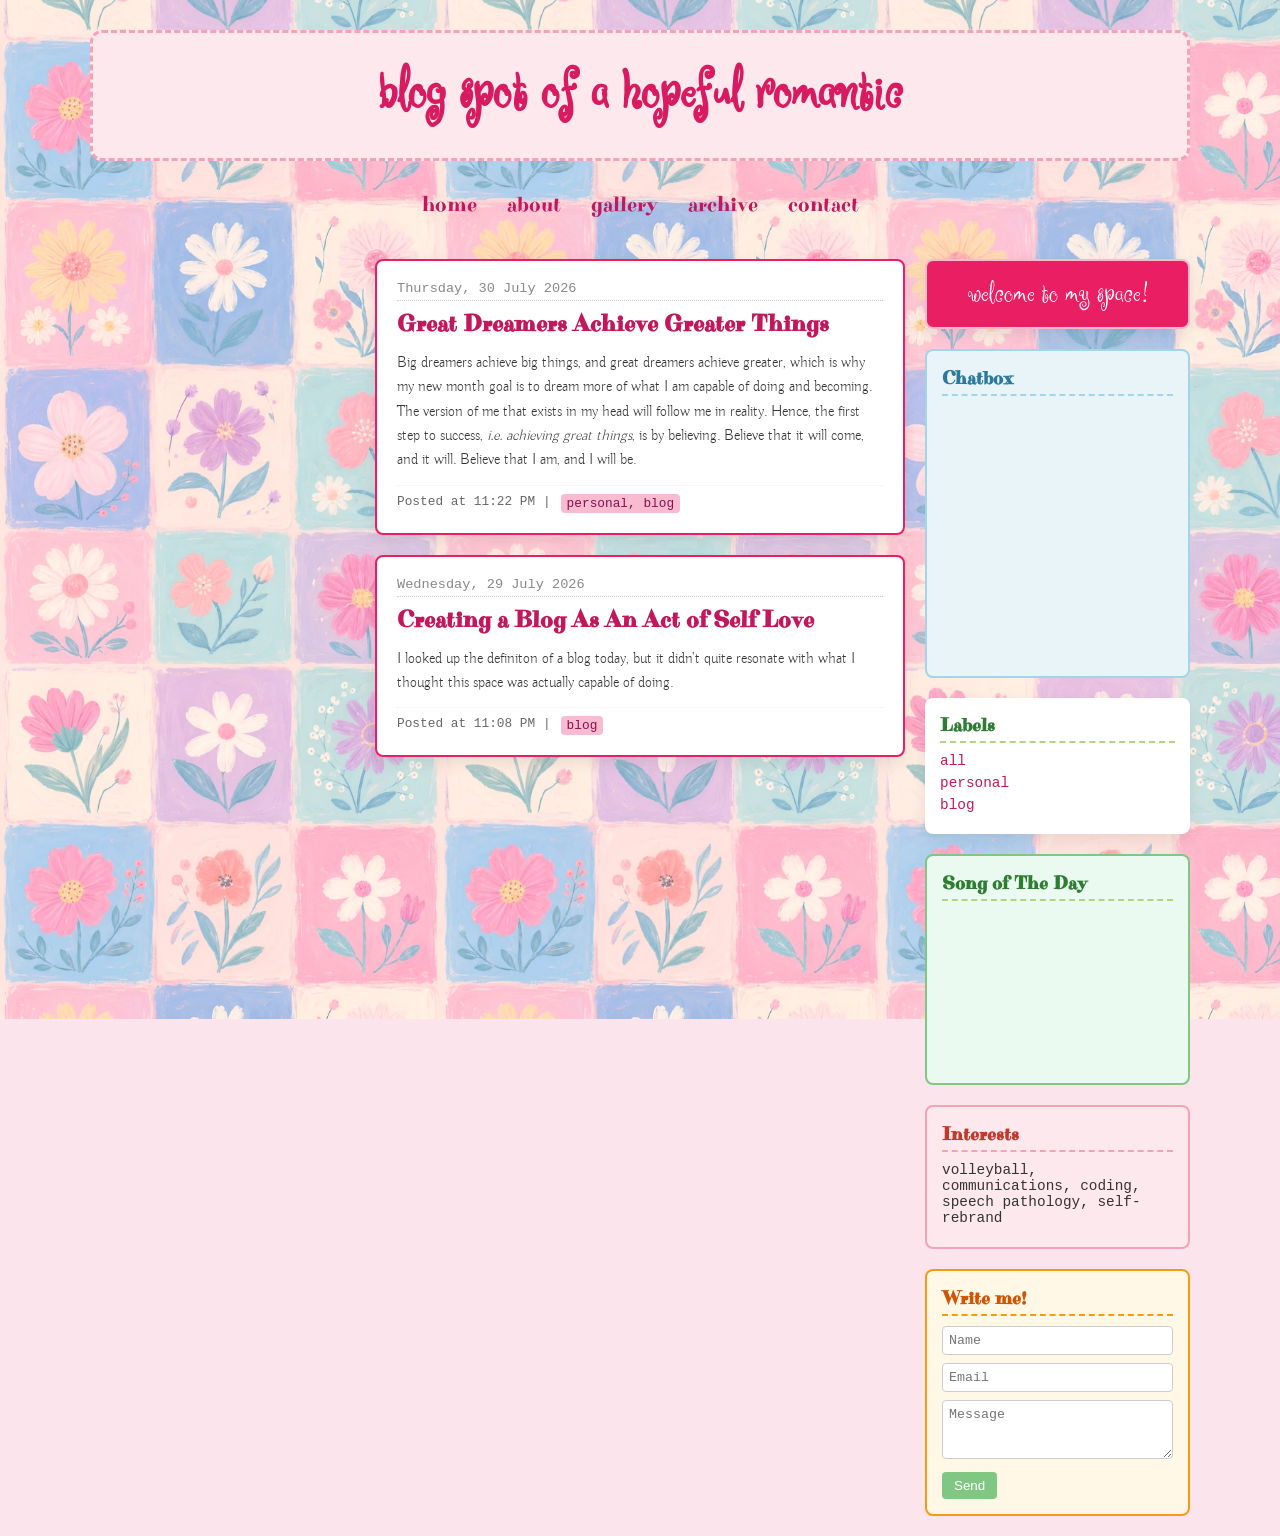
==== index.html @ ac5e7b86 "Update html & css" ====
<!DOCTYPE html>
<html lang="en">
<head>
  <meta charset="UTF-8">
  <meta name="viewport" content="width=device-width, initial-scale=1.0">
  <title>blog spot of a hopeful romantic</title>
  <link rel="preconnect" href="https://fonts.googleapis.com">
  <link rel="preconnect" href="https://fonts.gstatic.com" crossorigin>
  <link href="https://fonts.googleapis.com/css2?family=Buda:wght@300&family=Butterfly+Kids&family=Griffy&family=Purple+Purse&family=Ruge+Boogie&display=swap" rel="stylesheet">
  <link rel="stylesheet" href="style.css">
</head>
<body>

  <div class="container">
    
    <!-- HEADER -->
    <header>
      <h1>blog spot of a hopeful romantic</h1>
      <p><!-- blog description --></p>
    </header>

    <!-- FLOATING NAVIGATION BAR -->
    <nav class="blog-nav">
      <a href="#" class="nav-link">home</a>
      <a href="#" class="nav-link">about</a>
      <a href="#" class="nav-link">gallery</a>
      <a href="#" class="nav-link">archive</a>
      <a href="#" class="nav-link">contact</a>
    </nav>

    <div class="content-wrapper">
      
      <!-- LEFT SIDEBAR (Column 1) -->
      <aside class="sidebar-left">
        <!-- New widgets will be added here later -->
      </aside>

      <!-- MAIN BLOG POSTS + FLOATING NAVIGATION (Column 2 - Center) -->
      <main id="main-content">
        
        

        <!-- Container where posts.json injects articles -->
        <div id="posts-container">
          <!-- Posts from posts.json will appear here automatically -->
        </div>

      </main>

      <!-- RIGHT SIDEBAR WIDGETS (Column 3) -->
      <aside class="sidebar">

        <!-- 1. Banner Button -->
        <a href="#" class="banner-button">welcome to my space!</a>

        <!-- 3. Chatbox Widget -->
        <div class="widget widget-chatbox">
          <h3>Chatbox</h3>
          <iframe src="https://my.cbox.ws/hopefulromantic" width="100%" height="250" frameborder="0" scrolling="auto"></iframe>
        </div>
        
        <!-- 2. Labels Widget (Placed directly below Banner) -->
        <div class="widget widget-labels">
          <h3>Labels</h3>
          <ul id="labels-list">
            <!-- JavaScript inserts tags here -->
          </ul>
        </div>

        <!-- 4. Song of The Day Widget -->
        <div class="widget widget-spotify">
          <h3>Song of The Day</h3>
          <iframe 
            id="spotify-player"
            style="border-radius:12px" 
            src="https://open.spotify.com/embed/track/6w2rrJsn8Qpa7veSaVAyKh?utm_source=generator" 
            width="100%" 
            height="152" 
            frameborder="0" 
            allowfullscreen="" 
            allow="autoplay; clipboard-write; encrypted-media; fullscreen; picture-in-picture" 
            loading="lazy">
          </iframe>
        </div>

        <!-- 5. Interests Widget -->
        <div class="widget widget-interests">
          <h3>Interests</h3>
          <ul>
            <li>volleyball, communications, coding, speech pathology, self-rebrand</li>
          </ul>
        </div>

        <!-- 6. Contact Form Widget -->
        <div class="widget widget-contact">
          <h3>Write me!</h3>
          <form class="contact-form" action="https://formspree.io/f/mvzepvbo" method="POST">
            <input type="text" name="name" placeholder="Name" required>
            <input type="email" name="email" placeholder="Email" required>
            <textarea name="message" rows="3" placeholder="Message" required></textarea>
            <button type="submit">Send</button>
          </form>
        </div>

      </aside>

    </div>
  </div>

  <script>
  document.addEventListener("DOMContentLoaded", function () {
    const postsContainer = document.getElementById("posts-container");
    const labelsList = document.getElementById("labels-list");
    const spotifyPlayer = document.getElementById("spotify-player");

    fetch("posts.json")
      .then(response => response.json())
      .then(data => {
        // 1. Update Spotify Player track automatically if present in JSON
        if (data.spotifyTrackId && spotifyPlayer) {
          spotifyPlayer.src = `https://open.spotify.com/embed/track/${data.spotifyTrackId}?utm_source=generator`;
        }

        // 2. Render Blog Posts
        const posts = data.posts || [];
        postsContainer.innerHTML = "";
        const allTags = new Set();

        posts.forEach(post => {
          if (post.tags) {
            post.tags.split(",").forEach(tag => allTags.add(tag.trim()));
          }

          const postElement = document.createElement("article");
          postElement.className = "post";
          postElement.setAttribute("data-tags", post.tags || "");

          postElement.innerHTML = `
            <div class="post-date">${post.date}</div>
            <h2>${post.title}</h2>
            <p>${post.content}</p>
            <div class="post-footer">
              Posted at ${post.time} | <a href="#" class="tag">${post.tags}</a>
            </div>
          `;

          postsContainer.appendChild(postElement);
        });

        // 3. Build Labels widget automatically
        if (labelsList) {
          labelsList.innerHTML = '<li><a href="#" data-filter="all">all</a></li>';
          allTags.forEach(tag => {
            labelsList.innerHTML += `<li><a href="#" data-filter="${tag}">${tag}</a></li>`;
          });

          labelsList.addEventListener("click", function (e) {
            if (e.target.tagName === "A") {
              e.preventDefault();
              const selectedTag = e.target.getAttribute("data-filter");
              const renderedPosts = document.querySelectorAll("article.post");

              renderedPosts.forEach(post => {
                const postTags = post.getAttribute("data-tags") 
                  ? post.getAttribute("data-tags").split(",").map(t => t.trim()) 
                  : [];

                if (selectedTag === "all" || postTags.includes(selectedTag)) {
                  post.style.display = "block";
                } else {
                  post.style.display = "none";
                }
              });
            }
          });
        }
      })
      .catch(error => console.error("Error loading JSON data:", error));
  });
  </script>

</body>
</html>
---- style.css ----
/* Import Ruge Boogie from Google Fonts */
@import url('https://fonts.googleapis.com/css2?family=Buda:wght@300&family=Butterfly+Kids&family=Griffy&family=Purple+Purse&family=Ruge+Boogie&display=swap');

/* General Page Reset & Base Styles */
* {
  box-sizing: border-box;
  margin: 0;
  padding: 0;
}

/* Base Page & Background Styles */
body {
  font-family: 'Courier New', Courier, monospace;
  background-image: url('background.jpg');
  background-size: cover;
  background-position: center center;
  background-repeat: no-repeat;
  background-attachment: fixed; /* Keeps image sized to the screen viewport only */
  background-color: #fce4ec;
  padding: 30px 20px 20px 20px;
  color: #333;
  image-rendering: -webkit-optimize-contrast; /* Crisp image scaling in WebKit browsers */
  image-rendering: crisp-edges;
}

/* Main Container */
.container {
  max-width: 1100px; /* Slightly expanded to comfortably fit 3 columns */
  margin: 0 auto;
  display: flex;
  flex-direction: column;
  gap: 20px;
}

/* Header Banner */
header {
  background: #fde8ed;
  border: 3px dashed #f4a2b8;
  border-radius: 12px;
  padding: 25px;
  text-align: center;
}

header h1 {
  font-family: 'Ruge Boogie', cursive;
  color: #d81b60;
  font-size: 3.5rem; /* Increased slightly since script fonts often render smaller */
  margin-bottom: 5px;
}

header p {
  font-family: "Griffy", system-ui;
  color: #7b1fa2;
  font-size: 1.3rem;
}

/* Floating Navigation Bar Above Content */
.blog-nav {
  display: flex;
  justify-content: center;
  align-items: center;
  gap: 30px;
  margin: 10px 0 20px 0;
  flex-wrap: wrap;
  width: 100%;
}

.nav-link,
.nav-link:visited,
.nav-link:active {
  font-family: 'Purple Purse', serif !important;
  font-size: 1.4rem !important;
  color: #c2185b !important;
  text-decoration: none !important;
  background: transparent !important;
  border: none !important;
  outline: none !important;
  transition: transform 0.2s ease, color 0.2s ease, opacity 0.2s ease;
  cursor: pointer;
  display: inline-block;
}

.nav-link:hover {
  color: #d81b60 !important;
  opacity: 0.8;
  transform: translateY(-2px);
  text-decoration: none !important;
}

/* Layout Split (3-Column Layout) */
.content-wrapper {
  display: flex;
  gap: 20px;
}

@media (max-width: 900px) {
  .content-wrapper {
    flex-direction: column;
  }
}

/* Left Sidebar Column */
.sidebar-left {
  flex: 1;
  display: flex;
  flex-direction: column;
  gap: 20px;
}

/* Main Posts Column (Center) */
main {
  flex: 2;
  display: flex;
  flex-direction: column;
  gap: 20px;
}

#posts-container {
  display: flex;
  flex-direction: column;
  gap: 20px;
}

.post {
  background: #ffffff;
  border: 2px solid #e91e63;
  border-radius: 8px;
  padding: 20px;
  box-shadow: 0 6px 16px rgba(0, 0, 0, 0.08);
}

.post-date {
  font-size: 0.85rem;
  color: #888;
  margin-bottom: 8px;
  border-bottom: 1px dotted #ccc;
  padding-bottom: 4px;
}

.post h2 {
  font-family: 'Purple Purse', serif;
  color: #c2185b;
  margin-bottom: 12px;
  font-size: 1.5rem; /* Adjusted for better visibility */
}

.post p {
  font-family: 'Buda', cursive, sans-serif;
  line-height: 1.6;
  margin-bottom: 12px;
  font-size: 0.95rem;
}

.post-footer {
  font-size: 0.8rem;
  color: #666;
  border-top: 1px dotted #eee;
  padding-top: 8px;
  display: flex;
  gap: 10px;
  flex-wrap: wrap;
}

.tag {
  background: #f8bbd0;
  color: #880e4f;
  padding: 2px 6px;
  border-radius: 4px;
  text-decoration: none;
}

/* Right Sidebar Column */
aside, .sidebar {
  flex: 1;
  display: flex;
  flex-direction: column;
  gap: 20px;
}

.widget {
  background: #ffffff;
  border: 2px solid #81c784;
  border-radius: 8px;
  padding: 15px;
}

.widget h3 {
  font-family: 'Purple Purse', serif;
  color: #2e7d32;
  font-size: 1.2rem; /* Adjusted for better visibility */
  margin-bottom: 10px;
  border-bottom: 2px dashed #aed581;
  padding-bottom: 4px;
}

.widget ul {
  list-style: none;
}

.widget li {
  margin-bottom: 6px;
  font-size: 0.9rem;
}

.widget a {
  color: #c2185b;
  text-decoration: none;
}

.widget a:hover {
  text-decoration: underline;
}

/* Banner Button Widget */
.banner-button {
  display: block;
  background: #e91e63;
  color: white;
  text-align: center;
  padding: 15px;
  font-family: 'Ruge Boogie', cursive;
  font-size: 1.8rem;
  text-decoration: none;
  border-radius: 8px;
  border: 2px solid #fabacb;
  box-shadow: 0 6px 16px rgba(0, 0, 0, 0.08);
}

.banner-button:hover {
  background: #d81b60;
}

/* ==========================================
   INDIVIDUAL WIDGET CUSTOMIZATION
   ========================================== */

.widget-labels {
  background-color: #ffffff;
  border: none;
  box-shadow: 0 6px 16px rgba(0, 0, 0, 0.08);
}
.widget-labels h3 {
  color: #2e7d32;
  border-bottom-color: #aed581;
}

/* 2. Chatbox Widget */
.widget-chatbox {
  background-color: #e8f4f8;
  border-color: #a3d5e8;
}
.widget-chatbox h3 {
  color: #2b7a9e;
  border-bottom-color: #a3d5e8;
}

/* 3. Song of The Day (Spotify) Widget */
.widget-spotify {
  background-color: #eafaf1;
  border-color: #81c784;
}
.widget-spotify h3 {
  color: #2e7d32;
  border-bottom-color: #aed581;
}

/* 4. Interests Widget */
.widget-interests {
  background-color: #fde8ed;
  border-color: #f4a2b8;
}
.widget-interests h3 {
  color: #c0392b;
  border-bottom-color: #f4a2b8;
}

/* 5. Contact Form Widget */
.widget-contact {
  background-color: #fff8e7;
  border-color: #f39c12;
}
.widget-contact h3 {
  color: #d35400;
  border-bottom-color: #f39c12;
}

/* Contact Form Input Styles */
.contact-form input, 
.contact-form textarea {
  width: 100%;
  margin-bottom: 8px;
  padding: 6px;
  border: 1px solid #ccc;
  border-radius: 4px;
  font-family: inherit;
}

.contact-form button {
  background: #81c784;
  color: white;
  border: none;
  padding: 6px 12px;
  border-radius: 4px;
  cursor: pointer;
}

.contact-form button:hover {
  background: #66bb6a;
}

/* ==========================================
   PORTRAIT MOBILE ONLY (Screens under 600px)
   ========================================== */
@media (max-width: 599px) {
  /* 1. Header: Compact box and much smaller font sizes */
  header {
    padding: 8px 12px !important; /* Minimal header padding */
    margin-bottom: 10px !important;
  }

  header h1 {
    font-size: 1.2rem !important; /* Significantly smaller blog title */
    margin-bottom: 1px !important;
  }

  header p {
    font-size: 0.65rem !important; /* Minimal subtitle */
    opacity: 0.8;
  }

  .blog-nav {
    gap: 10px !important;
    margin-bottom: 10px !important;
  }

  .nav-link {
    font-size: 0.85rem !important;
  }

  /* 2. Layout: Forced side-by-side positioning */
  .content-wrapper {
    display: flex !important;
    flex-direction: row !important;
    gap: 8px !important; /* Small gap to maximize space */
  }

  /* Main Post Column (Center) */
  #main-content, main {
    flex: 6 !important;
    min-width: 0 !important;
  }

  /* Sidebars */
  aside, .sidebar, .sidebar-left {
    flex: 4 !important;
    min-width: 130px !important; /* Slightly wider minimum to prevent blowout */
  }

  /* 3. Text & Box control inside columns */
  .sidebar .widget, .sidebar-left .widget {
    padding: 8px !important;
    margin-bottom: 10px !important;
    
    /* Strong word breaking for long text/links */
    word-break: break-all !important; 
    overflow-wrap: break-word !important; 
    overflow: hidden !important; 
  }

  /* 4. Global Font Size reduction */
  .sidebar *, .sidebar-left * {
    font-size: 0.65rem !important; /* Sets everything in the sidebar small */
  }

  /* Slightly differentiate widget titles */
  .sidebar .widget h3, .sidebar-left .widget h3 {
    font-size: 0.75rem !important;
    font-weight: bold;
    margin-bottom: 5px !important;
  }

  /* 5. Spotify & Button Finetuning */
  .banner-button {
    font-size: 0.65rem !important;
    padding: 5px 3px !important;
    text-align: center;
    border-radius: 4px;
  }

  #spotify-player {
    height: 80px !important;
  }
}
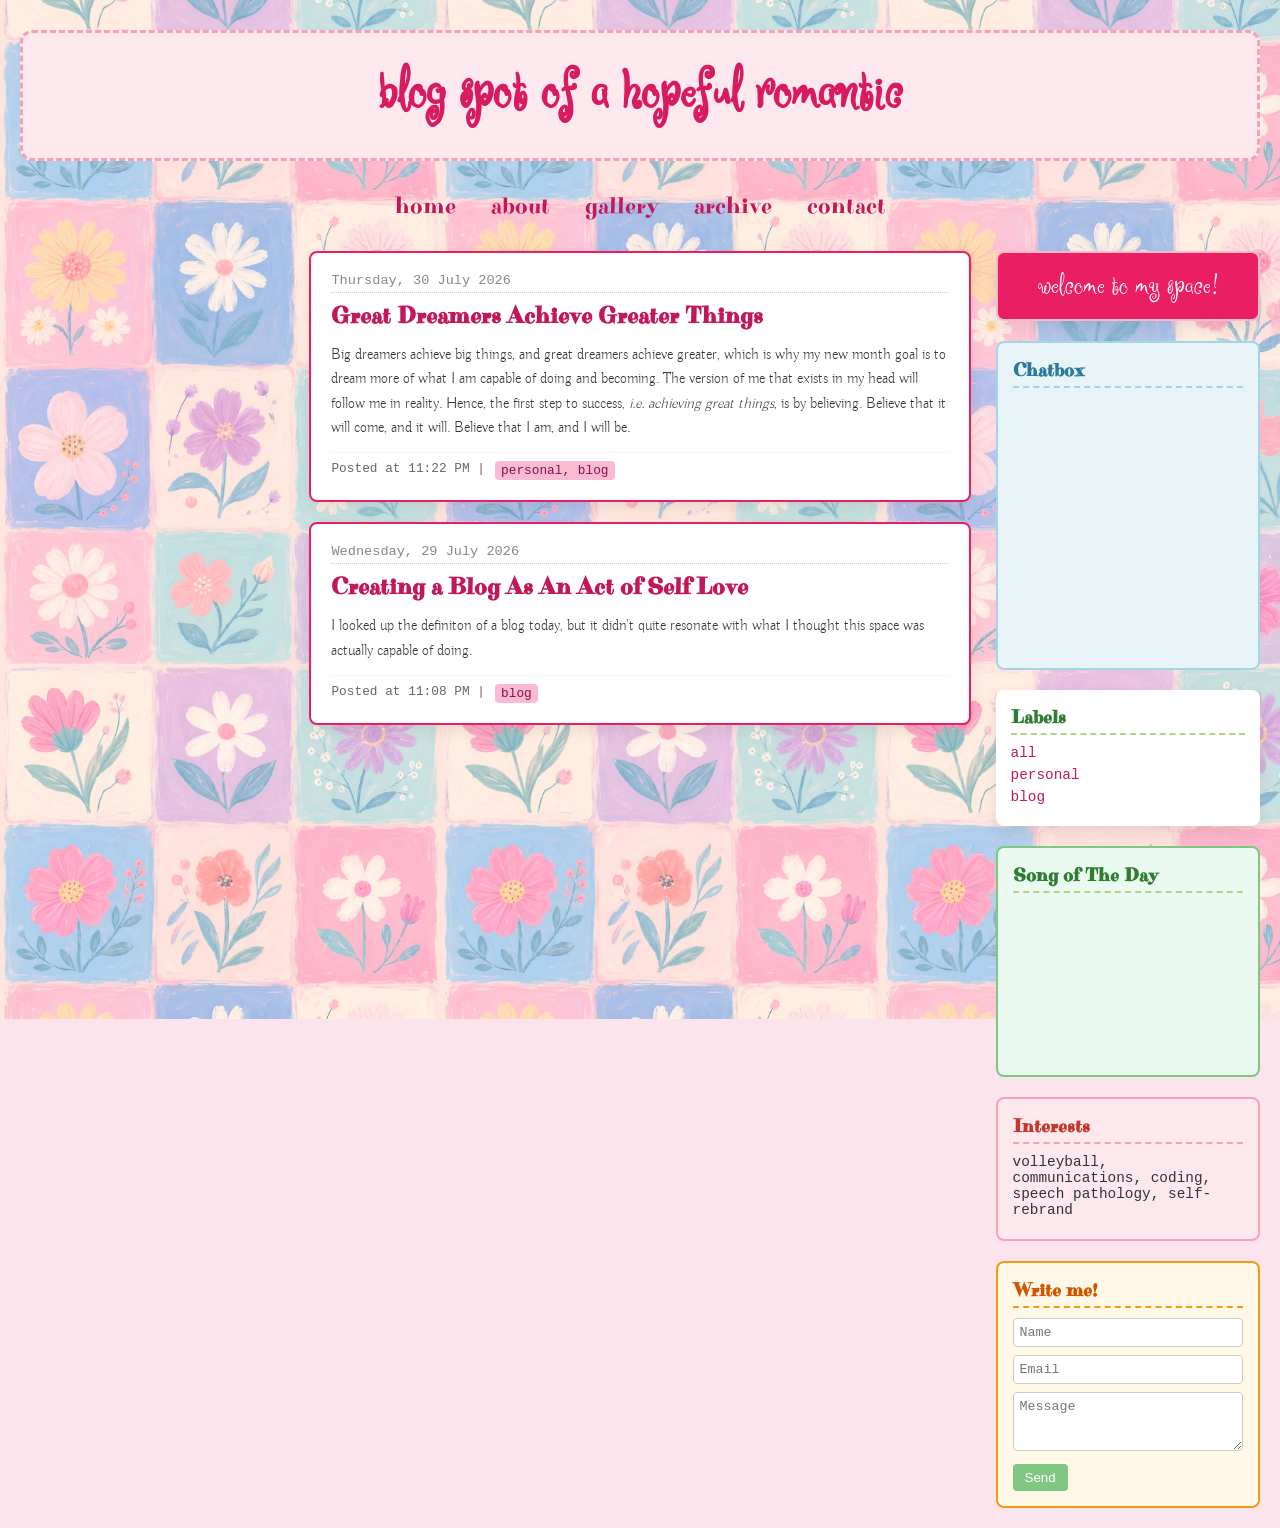
==== commit d1d62794: "new html & css" ====
--- a/index.html
+++ b/index.html
@@ -21,30 +21,26 @@
 
     <!-- FLOATING NAVIGATION BAR -->
     <nav class="blog-nav">
-      <a href="#" class="nav-link">home</a>
-      <a href="#" class="nav-link">about</a>
-      <a href="#" class="nav-link">gallery</a>
-      <a href="#" class="nav-link">archive</a>
-      <a href="#" class="nav-link">contact</a>
+      <a href="index.html" class="nav-link">home</a>
+      <a href="about.html" class="nav-link">about</a>
+      <a href="gallery.html" class="nav-link">gallery</a>
+      <a href="archive.html" class="nav-link">archive</a>
+      <a href="contact.html" class="nav-link">contact</a>
     </nav>
 
+    <!-- 3-COLUMN LAYOUT WRAPPER -->
     <div class="content-wrapper">
       
       <!-- LEFT SIDEBAR (Column 1) -->
       <aside class="sidebar-left">
-        <!-- New widgets will be added here later -->
+        <!-- New widgets for the left column will go here later -->
       </aside>
 
-      <!-- MAIN BLOG POSTS + FLOATING NAVIGATION (Column 2 - Center) -->
+      <!-- MAIN BLOG POSTS (Column 2 - Center) -->
       <main id="main-content">
-        
-        
-
-        <!-- Container where posts.json injects articles -->
         <div id="posts-container">
           <!-- Posts from posts.json will appear here automatically -->
         </div>
-
       </main>
 
       <!-- RIGHT SIDEBAR WIDGETS (Column 3) -->
@@ -53,13 +49,13 @@
         <!-- 1. Banner Button -->
         <a href="#" class="banner-button">welcome to my space!</a>
 
-        <!-- 3. Chatbox Widget -->
+        <!-- 2. Chatbox Widget -->
         <div class="widget widget-chatbox">
           <h3>Chatbox</h3>
           <iframe src="https://my.cbox.ws/hopefulromantic" width="100%" height="250" frameborder="0" scrolling="auto"></iframe>
         </div>
         
-        <!-- 2. Labels Widget (Placed directly below Banner) -->
+        <!-- 3. Labels Widget -->
         <div class="widget widget-labels">
           <h3>Labels</h3>
           <ul id="labels-list">
@@ -180,4 +176,4 @@
   </script>
 
 </body>
-</html>
+</html>
--- a/style.css
+++ b/style.css
@@ -1,38 +1,43 @@
-/* Import Ruge Boogie from Google Fonts */
+/* ==========================================================================
+   1. FONTS IMPORT
+   ========================================================================== */
 @import url('https://fonts.googleapis.com/css2?family=Buda:wght@300&family=Butterfly+Kids&family=Griffy&family=Purple+Purse&family=Ruge+Boogie&display=swap');
 
-/* General Page Reset & Base Styles */
+/* ==========================================================================
+   2. GENERAL RESET & BASE PAGE STYLES
+   ========================================================================== */
 * {
   box-sizing: border-box;
   margin: 0;
   padding: 0;
 }
 
-/* Base Page & Background Styles */
 body {
   font-family: 'Courier New', Courier, monospace;
   background-image: url('background.jpg');
   background-size: cover;
   background-position: center center;
   background-repeat: no-repeat;
-  background-attachment: fixed; /* Keeps image sized to the screen viewport only */
+  background-attachment: fixed; /* Keeps background fixed when scrolling */
   background-color: #fce4ec;
   padding: 30px 20px 20px 20px;
   color: #333;
-  image-rendering: -webkit-optimize-contrast; /* Crisp image scaling in WebKit browsers */
+  image-rendering: -webkit-optimize-contrast;
   image-rendering: crisp-edges;
 }
 
-/* Main Container */
+/* Overall page container width (Adjust max-width to expand/narrow full site) */
 .container {
-  max-width: 1100px; /* Slightly expanded to comfortably fit 3 columns */
+  max-width: 1400px; /* Expanded for wide PC monitors */
   margin: 0 auto;
   display: flex;
   flex-direction: column;
-  gap: 20px;
-}
-
-/* Header Banner */
+  gap: 20px; /* Vertical gap between header, nav, and layout */
+}
+
+/* ==========================================================================
+   3. HEADER BANNER
+   ========================================================================== */
 header {
   background: #fde8ed;
   border: 3px dashed #f4a2b8;
@@ -44,24 +49,25 @@
 header h1 {
   font-family: 'Ruge Boogie', cursive;
   color: #d81b60;
-  font-size: 3.5rem; /* Increased slightly since script fonts often render smaller */
+  font-size: 3.5rem; /* Adjust title text size */
   margin-bottom: 5px;
 }
 
 header p {
   font-family: "Griffy", system-ui;
   color: #7b1fa2;
-  font-size: 1.3rem;
-}
-
-/* Floating Navigation Bar Above Content */
+  font-size: 1.3rem; /* Adjust subtitle text size */
+}
+
+/* ==========================================================================
+   4. FLOATING NAVIGATION BAR
+   ========================================================================== */
 .blog-nav {
   display: flex;
-  justify-content: center;
+  justify-content: center; /* Center-align buttons */
   align-items: center;
-  gap: 30px;
-  margin: 10px 0 20px 0;
-  flex-wrap: wrap;
+  gap: 35px;               /* Horizontal gap between text buttons */
+  margin: 10px 0 10px 0;   /* Top and bottom margins */
   width: 100%;
 }
 
@@ -69,47 +75,48 @@
 .nav-link:visited,
 .nav-link:active {
   font-family: 'Purple Purse', serif !important;
-  font-size: 1.4rem !important;
-  color: #c2185b !important;
-  text-decoration: none !important;
+  font-size: 1.5rem !important;    /* Adjust button text size */
+  color: #c2185b !important;       /* Normal button text color */
+  text-decoration: none !important;/* Removes underlines */
   background: transparent !important;
   border: none !important;
   outline: none !important;
   transition: transform 0.2s ease, color 0.2s ease, opacity 0.2s ease;
   cursor: pointer;
   display: inline-block;
+  white-space: nowrap;
 }
 
 .nav-link:hover {
-  color: #d81b60 !important;
-  opacity: 0.8;
-  transform: translateY(-2px);
+  color: #d81b60 !important;       /* Text color on hover */
+  opacity: 0.8;                     /* Hover transparency */
+  transform: translateY(-3px);      /* Lifts text up slightly on hover */
   text-decoration: none !important;
 }
 
-/* Layout Split (3-Column Layout) */
+/* ==========================================================================
+   5. FIXED 3-COLUMN LAYOUT (No stacking on small screens)
+   ========================================================================== */
 .content-wrapper {
   display: flex;
-  gap: 20px;
-}
-
-@media (max-width: 900px) {
-  .content-wrapper {
-    flex-direction: column;
-  }
+  flex-direction: row; /* Keeps side-by-side on all screens */
+  gap: 25px;           /* Gap between columns */
+  width: 100%;
 }
 
 /* Left Sidebar Column */
 .sidebar-left {
-  flex: 1;
+  flex: 1; /* Relative proportion (1 part width) */
+  min-width: 220px; /* Prevents column from shrinking too small */
   display: flex;
   flex-direction: column;
   gap: 20px;
 }
 
-/* Main Posts Column (Center) */
-main {
-  flex: 2;
+/* Center Column (Blog Posts) */
+main, #main-content {
+  flex: 2.5; /* Relative proportion (2.5 parts width to give posts main focus) */
+  min-width: 350px;
   display: flex;
   flex-direction: column;
   gap: 20px;
@@ -121,6 +128,18 @@
   gap: 20px;
 }
 
+/* Right Sidebar Column */
+aside, .sidebar {
+  flex: 1; /* Relative proportion (1 part width) */
+  min-width: 220px;
+  display: flex;
+  flex-direction: column;
+  gap: 20px;
+}
+
+/* ==========================================================================
+   6. POST CARDS STYLING
+   ========================================================================== */
 .post {
   background: #ffffff;
   border: 2px solid #e91e63;
@@ -141,7 +160,7 @@
   font-family: 'Purple Purse', serif;
   color: #c2185b;
   margin-bottom: 12px;
-  font-size: 1.5rem; /* Adjusted for better visibility */
+  font-size: 1.5rem;
 }
 
 .post p {
@@ -169,14 +188,9 @@
   text-decoration: none;
 }
 
-/* Right Sidebar Column */
-aside, .sidebar {
-  flex: 1;
-  display: flex;
-  flex-direction: column;
-  gap: 20px;
-}
-
+/* ==========================================================================
+   7. WIDGET BASE STYLING & BANNER BUTTON
+   ========================================================================== */
 .widget {
   background: #ffffff;
   border: 2px solid #81c784;
@@ -187,7 +201,7 @@
 .widget h3 {
   font-family: 'Purple Purse', serif;
   color: #2e7d32;
-  font-size: 1.2rem; /* Adjusted for better visibility */
+  font-size: 1.2rem;
   margin-bottom: 10px;
   border-bottom: 2px dashed #aed581;
   padding-bottom: 4px;
@@ -211,7 +225,6 @@
   text-decoration: underline;
 }
 
-/* Banner Button Widget */
 .banner-button {
   display: block;
   background: #e91e63;
@@ -230,10 +243,10 @@
   background: #d81b60;
 }
 
-/* ==========================================
-   INDIVIDUAL WIDGET CUSTOMIZATION
-   ========================================== */
-
+/* ==========================================================================
+   8. INDIVIDUAL WIDGET COLORING
+   ========================================================================== */
+/* Labels Widget */
 .widget-labels {
   background-color: #ffffff;
   border: none;
@@ -244,7 +257,7 @@
   border-bottom-color: #aed581;
 }
 
-/* 2. Chatbox Widget */
+/* Chatbox Widget */
 .widget-chatbox {
   background-color: #e8f4f8;
   border-color: #a3d5e8;
@@ -254,7 +267,7 @@
   border-bottom-color: #a3d5e8;
 }
 
-/* 3. Song of The Day (Spotify) Widget */
+/* Spotify Widget */
 .widget-spotify {
   background-color: #eafaf1;
   border-color: #81c784;
@@ -264,7 +277,7 @@
   border-bottom-color: #aed581;
 }
 
-/* 4. Interests Widget */
+/* Interests Widget */
 .widget-interests {
   background-color: #fde8ed;
   border-color: #f4a2b8;
@@ -274,7 +287,7 @@
   border-bottom-color: #f4a2b8;
 }
 
-/* 5. Contact Form Widget */
+/* Contact Form Widget */
 .widget-contact {
   background-color: #fff8e7;
   border-color: #f39c12;
@@ -284,7 +297,7 @@
   border-bottom-color: #f39c12;
 }
 
-/* Contact Form Input Styles */
+/* Contact Form Input Controls */
 .contact-form input, 
 .contact-form textarea {
   width: 100%;
@@ -306,88 +319,4 @@
 
 .contact-form button:hover {
   background: #66bb6a;
-}
-
-/* ==========================================
-   PORTRAIT MOBILE ONLY (Screens under 600px)
-   ========================================== */
-@media (max-width: 599px) {
-  /* 1. Header: Compact box and much smaller font sizes */
-  header {
-    padding: 8px 12px !important; /* Minimal header padding */
-    margin-bottom: 10px !important;
-  }
-
-  header h1 {
-    font-size: 1.2rem !important; /* Significantly smaller blog title */
-    margin-bottom: 1px !important;
-  }
-
-  header p {
-    font-size: 0.65rem !important; /* Minimal subtitle */
-    opacity: 0.8;
-  }
-
-  .blog-nav {
-    gap: 10px !important;
-    margin-bottom: 10px !important;
-  }
-
-  .nav-link {
-    font-size: 0.85rem !important;
-  }
-
-  /* 2. Layout: Forced side-by-side positioning */
-  .content-wrapper {
-    display: flex !important;
-    flex-direction: row !important;
-    gap: 8px !important; /* Small gap to maximize space */
-  }
-
-  /* Main Post Column (Center) */
-  #main-content, main {
-    flex: 6 !important;
-    min-width: 0 !important;
-  }
-
-  /* Sidebars */
-  aside, .sidebar, .sidebar-left {
-    flex: 4 !important;
-    min-width: 130px !important; /* Slightly wider minimum to prevent blowout */
-  }
-
-  /* 3. Text & Box control inside columns */
-  .sidebar .widget, .sidebar-left .widget {
-    padding: 8px !important;
-    margin-bottom: 10px !important;
-    
-    /* Strong word breaking for long text/links */
-    word-break: break-all !important; 
-    overflow-wrap: break-word !important; 
-    overflow: hidden !important; 
-  }
-
-  /* 4. Global Font Size reduction */
-  .sidebar *, .sidebar-left * {
-    font-size: 0.65rem !important; /* Sets everything in the sidebar small */
-  }
-
-  /* Slightly differentiate widget titles */
-  .sidebar .widget h3, .sidebar-left .widget h3 {
-    font-size: 0.75rem !important;
-    font-weight: bold;
-    margin-bottom: 5px !important;
-  }
-
-  /* 5. Spotify & Button Finetuning */
-  .banner-button {
-    font-size: 0.65rem !important;
-    padding: 5px 3px !important;
-    text-align: center;
-    border-radius: 4px;
-  }
-
-  #spotify-player {
-    height: 80px !important;
-  }
-}
+}
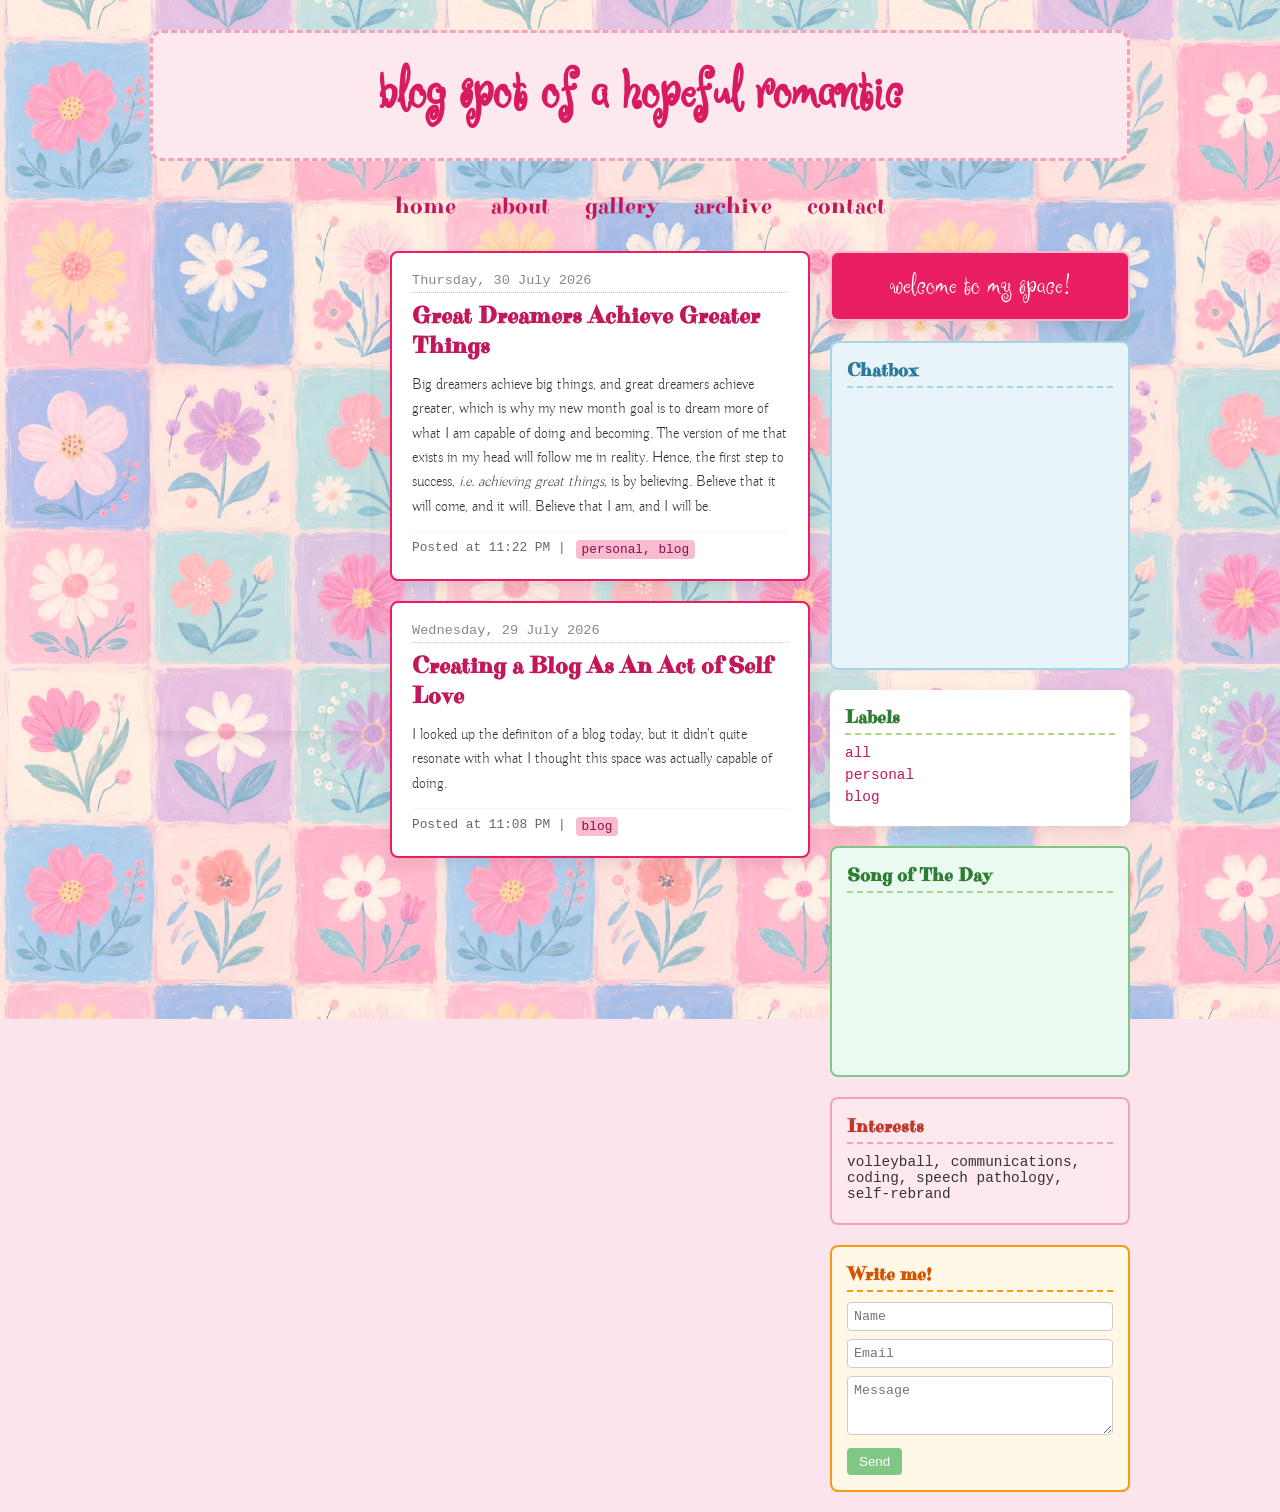
==== commit 38b1f8a1: "first august commit" ====
--- a/index.html
+++ b/index.html
@@ -33,7 +33,13 @@
       
       <!-- LEFT SIDEBAR (Column 1) -->
       <aside class="sidebar-left">
-        <!-- New widgets for the left column will go here later -->
+        <!-- Countdown Embed Widget -->
+        <iframe 
+          src="https://hopefulromantic.github.io/countdown/" 
+          class="widget-countdown"
+          frameborder="0"
+          scrolling="no">
+        </iframe>
       </aside>
 
       <!-- MAIN BLOG POSTS (Column 2 - Center) -->
--- a/style.css
+++ b/style.css
@@ -1,322 +1,344 @@
-/* ==========================================================================
-   1. FONTS IMPORT
-   ========================================================================== */
-@import url('https://fonts.googleapis.com/css2?family=Buda:wght@300&family=Butterfly+Kids&family=Griffy&family=Purple+Purse&family=Ruge+Boogie&display=swap');
-
-/* ==========================================================================
-   2. GENERAL RESET & BASE PAGE STYLES
-   ========================================================================== */
-* {
-  box-sizing: border-box;
-  margin: 0;
-  padding: 0;
-}
-
-body {
-  font-family: 'Courier New', Courier, monospace;
-  background-image: url('background.jpg');
-  background-size: cover;
-  background-position: center center;
-  background-repeat: no-repeat;
-  background-attachment: fixed; /* Keeps background fixed when scrolling */
-  background-color: #fce4ec;
-  padding: 30px 20px 20px 20px;
-  color: #333;
-  image-rendering: -webkit-optimize-contrast;
-  image-rendering: crisp-edges;
-}
-
-/* Overall page container width (Adjust max-width to expand/narrow full site) */
-.container {
-  max-width: 1400px; /* Expanded for wide PC monitors */
-  margin: 0 auto;
-  display: flex;
-  flex-direction: column;
-  gap: 20px; /* Vertical gap between header, nav, and layout */
-}
-
-/* ==========================================================================
-   3. HEADER BANNER
-   ========================================================================== */
-header {
-  background: #fde8ed;
-  border: 3px dashed #f4a2b8;
-  border-radius: 12px;
-  padding: 25px;
-  text-align: center;
-}
-
-header h1 {
-  font-family: 'Ruge Boogie', cursive;
-  color: #d81b60;
-  font-size: 3.5rem; /* Adjust title text size */
-  margin-bottom: 5px;
-}
-
-header p {
-  font-family: "Griffy", system-ui;
-  color: #7b1fa2;
-  font-size: 1.3rem; /* Adjust subtitle text size */
-}
-
-/* ==========================================================================
-   4. FLOATING NAVIGATION BAR
-   ========================================================================== */
-.blog-nav {
-  display: flex;
-  justify-content: center; /* Center-align buttons */
-  align-items: center;
-  gap: 35px;               /* Horizontal gap between text buttons */
-  margin: 10px 0 10px 0;   /* Top and bottom margins */
-  width: 100%;
-}
-
-.nav-link,
-.nav-link:visited,
-.nav-link:active {
-  font-family: 'Purple Purse', serif !important;
-  font-size: 1.5rem !important;    /* Adjust button text size */
-  color: #c2185b !important;       /* Normal button text color */
-  text-decoration: none !important;/* Removes underlines */
-  background: transparent !important;
-  border: none !important;
-  outline: none !important;
-  transition: transform 0.2s ease, color 0.2s ease, opacity 0.2s ease;
-  cursor: pointer;
-  display: inline-block;
-  white-space: nowrap;
-}
-
-.nav-link:hover {
-  color: #d81b60 !important;       /* Text color on hover */
-  opacity: 0.8;                     /* Hover transparency */
-  transform: translateY(-3px);      /* Lifts text up slightly on hover */
-  text-decoration: none !important;
-}
-
-/* ==========================================================================
-   5. FIXED 3-COLUMN LAYOUT (No stacking on small screens)
-   ========================================================================== */
-.content-wrapper {
-  display: flex;
-  flex-direction: row; /* Keeps side-by-side on all screens */
-  gap: 25px;           /* Gap between columns */
-  width: 100%;
-}
-
-/* Left Sidebar Column */
-.sidebar-left {
-  flex: 1; /* Relative proportion (1 part width) */
-  min-width: 220px; /* Prevents column from shrinking too small */
-  display: flex;
-  flex-direction: column;
-  gap: 20px;
-}
-
-/* Center Column (Blog Posts) */
-main, #main-content {
-  flex: 2.5; /* Relative proportion (2.5 parts width to give posts main focus) */
-  min-width: 350px;
-  display: flex;
-  flex-direction: column;
-  gap: 20px;
-}
-
-#posts-container {
-  display: flex;
-  flex-direction: column;
-  gap: 20px;
-}
-
-/* Right Sidebar Column */
-aside, .sidebar {
-  flex: 1; /* Relative proportion (1 part width) */
-  min-width: 220px;
-  display: flex;
-  flex-direction: column;
-  gap: 20px;
-}
-
-/* ==========================================================================
-   6. POST CARDS STYLING
-   ========================================================================== */
-.post {
-  background: #ffffff;
-  border: 2px solid #e91e63;
-  border-radius: 8px;
-  padding: 20px;
-  box-shadow: 0 6px 16px rgba(0, 0, 0, 0.08);
-}
-
-.post-date {
-  font-size: 0.85rem;
-  color: #888;
-  margin-bottom: 8px;
-  border-bottom: 1px dotted #ccc;
-  padding-bottom: 4px;
-}
-
-.post h2 {
-  font-family: 'Purple Purse', serif;
-  color: #c2185b;
-  margin-bottom: 12px;
-  font-size: 1.5rem;
-}
-
-.post p {
-  font-family: 'Buda', cursive, sans-serif;
-  line-height: 1.6;
-  margin-bottom: 12px;
-  font-size: 0.95rem;
-}
-
-.post-footer {
-  font-size: 0.8rem;
-  color: #666;
-  border-top: 1px dotted #eee;
-  padding-top: 8px;
-  display: flex;
-  gap: 10px;
-  flex-wrap: wrap;
-}
-
-.tag {
-  background: #f8bbd0;
-  color: #880e4f;
-  padding: 2px 6px;
-  border-radius: 4px;
-  text-decoration: none;
-}
-
-/* ==========================================================================
-   7. WIDGET BASE STYLING & BANNER BUTTON
-   ========================================================================== */
-.widget {
-  background: #ffffff;
-  border: 2px solid #81c784;
-  border-radius: 8px;
-  padding: 15px;
-}
-
-.widget h3 {
-  font-family: 'Purple Purse', serif;
-  color: #2e7d32;
-  font-size: 1.2rem;
-  margin-bottom: 10px;
-  border-bottom: 2px dashed #aed581;
-  padding-bottom: 4px;
-}
-
-.widget ul {
-  list-style: none;
-}
-
-.widget li {
-  margin-bottom: 6px;
-  font-size: 0.9rem;
-}
-
-.widget a {
-  color: #c2185b;
-  text-decoration: none;
-}
-
-.widget a:hover {
-  text-decoration: underline;
-}
-
-.banner-button {
-  display: block;
-  background: #e91e63;
-  color: white;
-  text-align: center;
-  padding: 15px;
-  font-family: 'Ruge Boogie', cursive;
-  font-size: 1.8rem;
-  text-decoration: none;
-  border-radius: 8px;
-  border: 2px solid #fabacb;
-  box-shadow: 0 6px 16px rgba(0, 0, 0, 0.08);
-}
-
-.banner-button:hover {
-  background: #d81b60;
-}
-
-/* ==========================================================================
-   8. INDIVIDUAL WIDGET COLORING
-   ========================================================================== */
-/* Labels Widget */
-.widget-labels {
-  background-color: #ffffff;
-  border: none;
-  box-shadow: 0 6px 16px rgba(0, 0, 0, 0.08);
-}
-.widget-labels h3 {
-  color: #2e7d32;
-  border-bottom-color: #aed581;
-}
-
-/* Chatbox Widget */
-.widget-chatbox {
-  background-color: #e8f4f8;
-  border-color: #a3d5e8;
-}
-.widget-chatbox h3 {
-  color: #2b7a9e;
-  border-bottom-color: #a3d5e8;
-}
-
-/* Spotify Widget */
-.widget-spotify {
-  background-color: #eafaf1;
-  border-color: #81c784;
-}
-.widget-spotify h3 {
-  color: #2e7d32;
-  border-bottom-color: #aed581;
-}
-
-/* Interests Widget */
-.widget-interests {
-  background-color: #fde8ed;
-  border-color: #f4a2b8;
-}
-.widget-interests h3 {
-  color: #c0392b;
-  border-bottom-color: #f4a2b8;
-}
-
-/* Contact Form Widget */
-.widget-contact {
-  background-color: #fff8e7;
-  border-color: #f39c12;
-}
-.widget-contact h3 {
-  color: #d35400;
-  border-bottom-color: #f39c12;
-}
-
-/* Contact Form Input Controls */
-.contact-form input, 
-.contact-form textarea {
-  width: 100%;
-  margin-bottom: 8px;
-  padding: 6px;
-  border: 1px solid #ccc;
-  border-radius: 4px;
-  font-family: inherit;
-}
-
-.contact-form button {
-  background: #81c784;
-  color: white;
-  border: none;
-  padding: 6px 12px;
-  border-radius: 4px;
-  cursor: pointer;
-}
-
-.contact-form button:hover {
-  background: #66bb6a;
+/* ==========================================================================
+   1. FONTS IMPORT
+   ========================================================================== */
+@import url('https://fonts.googleapis.com/css2?family=Buda:wght@300&family=Butterfly+Kids&family=Griffy&family=Purple+Purse&family=Ruge+Boogie&display=swap');
+
+/* ==========================================================================
+   2. GENERAL RESET & BASE PAGE STYLES
+   ========================================================================== */
+* {
+  box-sizing: border-box;
+  margin: 0;
+  padding: 0;
+}
+
+body {
+  font-family: 'Courier New', Courier, monospace;
+  background-image: url('background.jpg');
+  background-size: cover;
+  background-position: center center;
+  background-repeat: no-repeat;
+  background-attachment: fixed; /* Keeps background fixed when scrolling */
+  background-color: #fce4ec;
+  padding: 30px 0 20px 0; 
+  color: #333;
+  image-rendering: -webkit-optimize-contrast;
+  image-rendering: crisp-edges;
+}
+
+/* Overall page container width */
+.container {
+  max-width: 980px;      /* Gives desktop sidebars plenty of width */
+  width: fit-content;    /* Keeps header, nav, and columns locked at identical width */
+  margin: 0 auto;        /* Perfectly centers the entire block */
+  display: flex;
+  flex-direction: column;
+  gap: 20px; 
+}
+
+/* ==========================================================================
+   3. HEADER BANNER
+   ========================================================================== */
+header {
+  background: #fde8ed;
+  border: 3px dashed #f4a2b8;
+  border-radius: 12px;
+  padding: 25px;
+  text-align: center;
+}
+
+header h1 {
+  font-family: 'Ruge Boogie', cursive;
+  color: #d81b60;
+  font-size: 3.5rem; /* Adjust title text size */
+  margin-bottom: 5px;
+}
+
+header p {
+  font-family: "Griffy", system-ui;
+  color: #7b1fa2;
+  font-size: 1.3rem; /* Adjust subtitle text size */
+}
+
+/* ==========================================================================
+   4. FLOATING NAVIGATION BAR
+   ========================================================================== */
+.blog-nav {
+  display: flex;
+  justify-content: center; /* Center-align buttons */
+  align-items: center;
+  gap: 35px;               /* Horizontal gap between text buttons */
+  margin: 10px 0 10px 0;   /* Top and bottom margins */
+  width: 100%;
+}
+
+.nav-link,
+.nav-link:visited,
+.nav-link:active {
+  font-family: 'Purple Purse', serif !important;
+  font-size: 1.5rem !important;    /* Adjust button text size */
+  color: #c2185b !important;       /* Normal button text color */
+  text-decoration: none !important;/* Removes underlines */
+  background: transparent !important;
+  border: none !important;
+  outline: none !important;
+  transition: transform 0.2s ease, color 0.2s ease, opacity 0.2s ease;
+  cursor: pointer;
+  display: inline-block;
+  white-space: nowrap;
+}
+
+.nav-link:hover {
+  color: #d81b60 !important;       /* Text color on hover */
+  opacity: 0.8;                     /* Hover transparency */
+  transform: translateY(-3px);      /* Lifts text up slightly on hover */
+  text-decoration: none !important;
+}
+
+/* ==========================================================================
+   5. FIXED 3-COLUMN LAYOUT (No stacking on small screens)
+   ========================================================================== */
+.content-wrapper {
+  display: flex;
+  flex-direction: row; /* Keeps side-by-side on all screens */
+  gap: 20px;           /* Clean spacing between columns */
+  width: 100%;
+}
+
+/* Left Sidebar Column */
+.sidebar-left {
+  flex: 1; 
+  min-width: 220px;    /* Restored width for desktop */
+  display: flex;
+  flex-direction: column;
+  gap: 20px;
+}
+
+/* Center Column (Blog Posts) */
+main, #main-content {
+  flex: 2.5; 
+  min-width: 320px;    /* Roomy center column for posts */
+  display: flex;
+  flex-direction: column;
+  gap: 20px;
+}
+
+#posts-container {
+  display: flex;
+  flex-direction: column;
+  gap: 20px;
+}
+
+/* Right Sidebar Column */
+aside, .sidebar {
+  flex: 1; 
+  min-width: 300px;    /* Spotify & "welcome to my space!" fit on 1 line cleanly */
+  display: flex;
+  flex-direction: column;
+  gap: 20px;
+}
+
+/* ==========================================================================
+   MOBILE PORTRAIT EDGE PADDING FIX
+   ========================================================================== */
+@media screen and (max-width: 820px) {
+  body {
+    /* Forces horizontal padding on screen viewports narrower than the 3-column width */
+    padding-left: 15px !important;
+    padding-right: 15px !important;
+    min-width: max-content; /* Prevents edge-clipping when scrolling sideways */
+  }
+}
+
+/* ==========================================================================
+   6. POST CARDS STYLING
+   ========================================================================== */
+.post {
+  background: #ffffff;
+  border: 2px solid #e91e63;
+  border-radius: 8px;
+  padding: 20px;
+  box-shadow: 0 6px 16px rgba(0, 0, 0, 0.08);
+}
+
+.post-date {
+  font-size: 0.85rem;
+  color: #888;
+  margin-bottom: 8px;
+  border-bottom: 1px dotted #ccc;
+  padding-bottom: 4px;
+}
+
+.post h2 {
+  font-family: 'Purple Purse', serif;
+  color: #c2185b;
+  margin-bottom: 12px;
+  font-size: 1.5rem;
+}
+
+.post p {
+  font-family: 'Buda', cursive, sans-serif;
+  line-height: 1.6;
+  margin-bottom: 12px;
+  font-size: 0.95rem;
+}
+
+.post-footer {
+  font-size: 0.8rem;
+  color: #666;
+  border-top: 1px dotted #eee;
+  padding-top: 8px;
+  display: flex;
+  gap: 10px;
+  flex-wrap: wrap;
+}
+
+.tag {
+  background: #f8bbd0;
+  color: #880e4f;
+  padding: 2px 6px;
+  border-radius: 4px;
+  text-decoration: none;
+}
+
+/* ==========================================================================
+   7. WIDGET BASE STYLING & BANNER BUTTON
+   ========================================================================== */
+.widget {
+  background: #ffffff;
+  border: 2px solid #81c784;
+  border-radius: 8px;
+  padding: 15px;
+}
+
+.widget h3 {
+  font-family: 'Purple Purse', serif;
+  color: #2e7d32;
+  font-size: 1.2rem;
+  margin-bottom: 10px;
+  border-bottom: 2px dashed #aed581;
+  padding-bottom: 4px;
+}
+
+.widget ul {
+  list-style: none;
+}
+
+.widget li {
+  margin-bottom: 6px;
+  font-size: 0.9rem;
+}
+
+.widget a {
+  color: #c2185b;
+  text-decoration: none;
+}
+
+.widget a:hover {
+  text-decoration: underline;
+}
+
+.banner-button {
+  display: block;
+  background: #e91e63;
+  color: white;
+  text-align: center;
+  padding: 15px;
+  font-family: 'Ruge Boogie', cursive;
+  font-size: 1.8rem;
+  text-decoration: none;
+  border-radius: 8px;
+  border: 2px solid #fabacb;
+  box-shadow: 0 6px 16px rgba(0, 0, 0, 0.08);
+}
+
+.banner-button:hover {
+  background: #d81b60;
+}
+
+/* ==========================================================================
+   8. INDIVIDUAL WIDGET COLORING & EMBEDS
+   ========================================================================== */
+/* Countdown Iframe Widget (Left Sidebar) */
+.widget-countdown {
+  width: 100%;
+  height: 480px;
+  border-radius: 8px;
+  border: none;
+  box-shadow: 0 6px 16px rgba(0, 0, 0, 0.08);
+}
+
+/* Labels Widget */
+.widget-labels {
+  background-color: #ffffff;
+  border: none;
+  box-shadow: 0 6px 16px rgba(0, 0, 0, 0.08);
+}
+.widget-labels h3 {
+  color: #2e7d32;
+  border-bottom-color: #aed581;
+}
+
+/* Chatbox Widget */
+.widget-chatbox {
+  background-color: #e8f4f8;
+  border-color: #a3d5e8;
+}
+.widget-chatbox h3 {
+  color: #2b7a9e;
+  border-bottom-color: #a3d5e8;
+}
+
+/* Spotify Widget */
+.widget-spotify {
+  background-color: #eafaf1;
+  border-color: #81c784;
+}
+.widget-spotify h3 {
+  color: #2e7d32;
+  border-bottom-color: #aed581;
+}
+
+/* Interests Widget */
+.widget-interests {
+  background-color: #fde8ed;
+  border-color: #f4a2b8;
+}
+.widget-interests h3 {
+  color: #c0392b;
+  border-bottom-color: #f4a2b8;
+}
+
+/* Contact Form Widget */
+.widget-contact {
+  background-color: #fff8e7;
+  border-color: #f39c12;
+}
+.widget-contact h3 {
+  color: #d35400;
+  border-bottom-color: #f39c12;
+}
+
+/* Contact Form Input Controls */
+.contact-form input, 
+.contact-form textarea {
+  width: 100%;
+  margin-bottom: 8px;
+  padding: 6px;
+  border: 1px solid #ccc;
+  border-radius: 4px;
+  font-family: inherit;
+}
+
+.contact-form button {
+  background: #81c784;
+  color: white;
+  border: none;
+  padding: 6px 12px;
+  border-radius: 4px;
+  cursor: pointer;
+}
+
+.contact-form button:hover {
+  background: #66bb6a;
 }
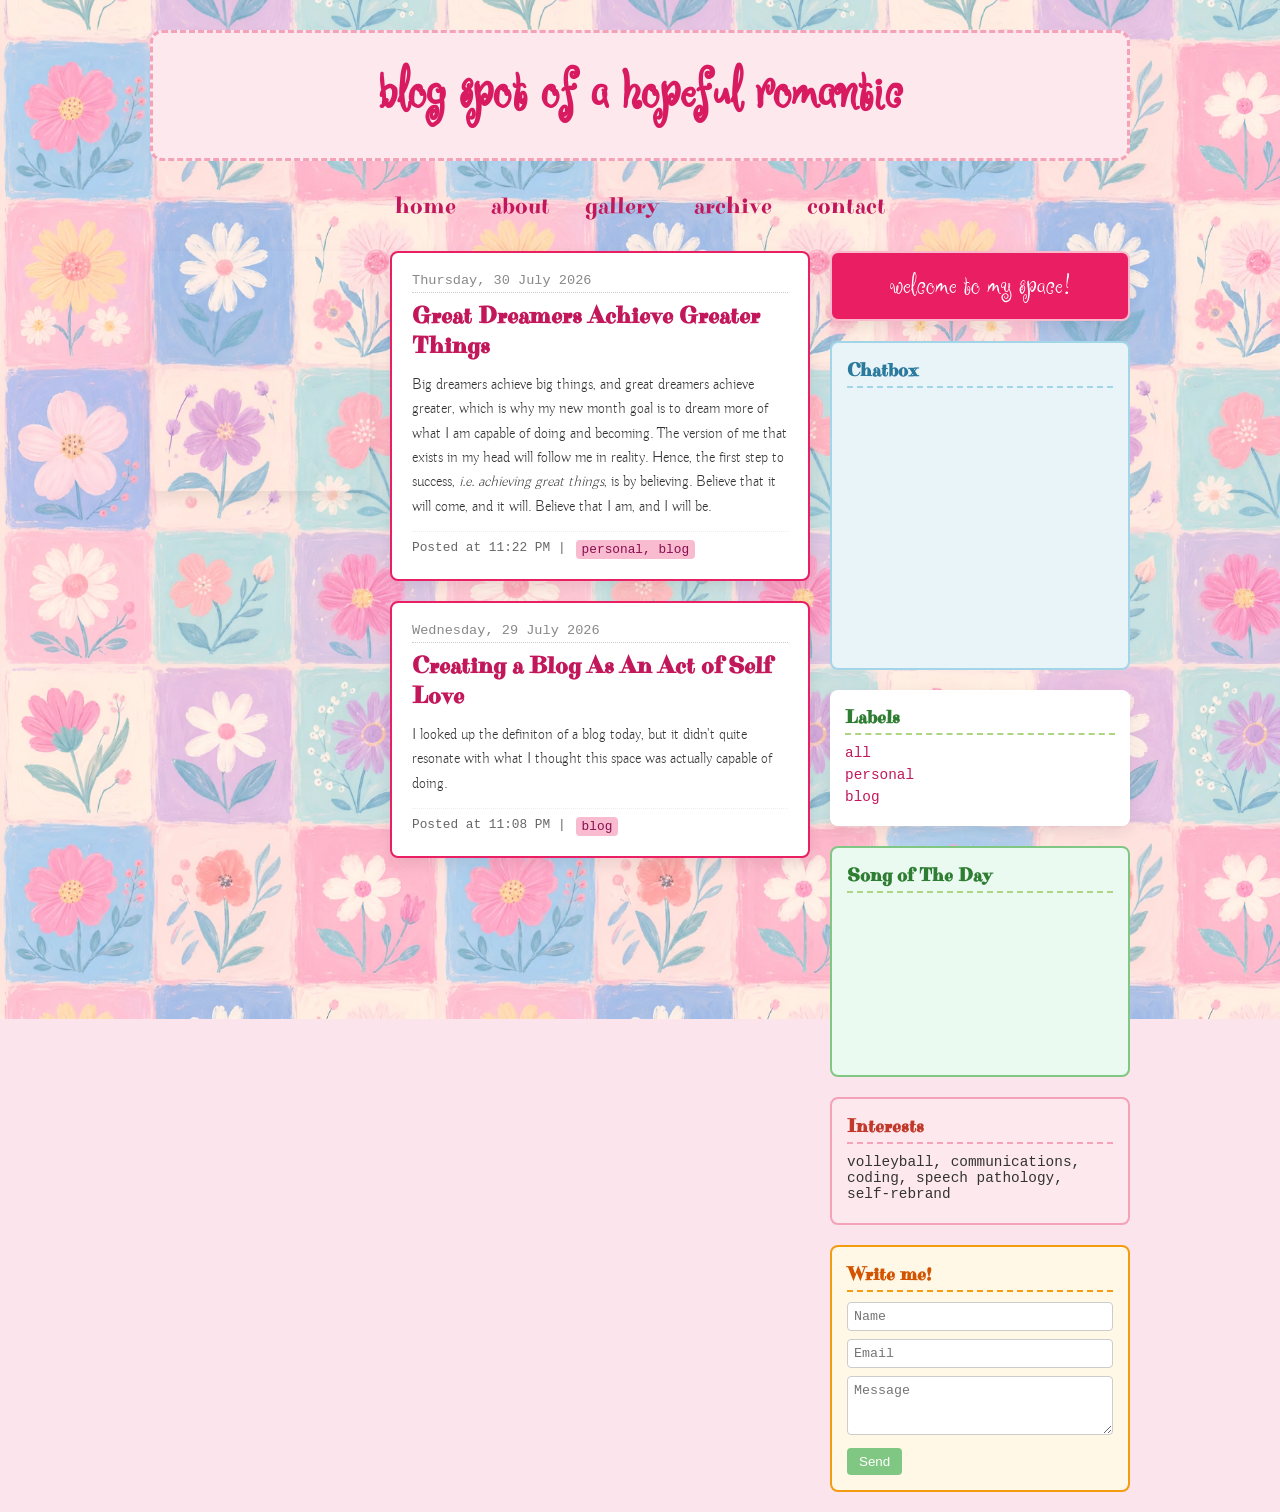
==== commit 26e01e90: "change countdown widget to scrolling" ====
--- a/index.html
+++ b/index.html
@@ -38,7 +38,7 @@
           src="https://hopefulromantic.github.io/countdown/" 
           class="widget-countdown"
           frameborder="0"
-          scrolling="no">
+          scrolling="yes">
         </iframe>
       </aside>
 
--- a/style.css
+++ b/style.css
@@ -262,7 +262,7 @@
 /* Countdown Iframe Widget (Left Sidebar) */
 .widget-countdown {
   width: 100%;
-  height: 480px;
+  height: 240px;
   border-radius: 8px;
   border: none;
   box-shadow: 0 6px 16px rgba(0, 0, 0, 0.08);
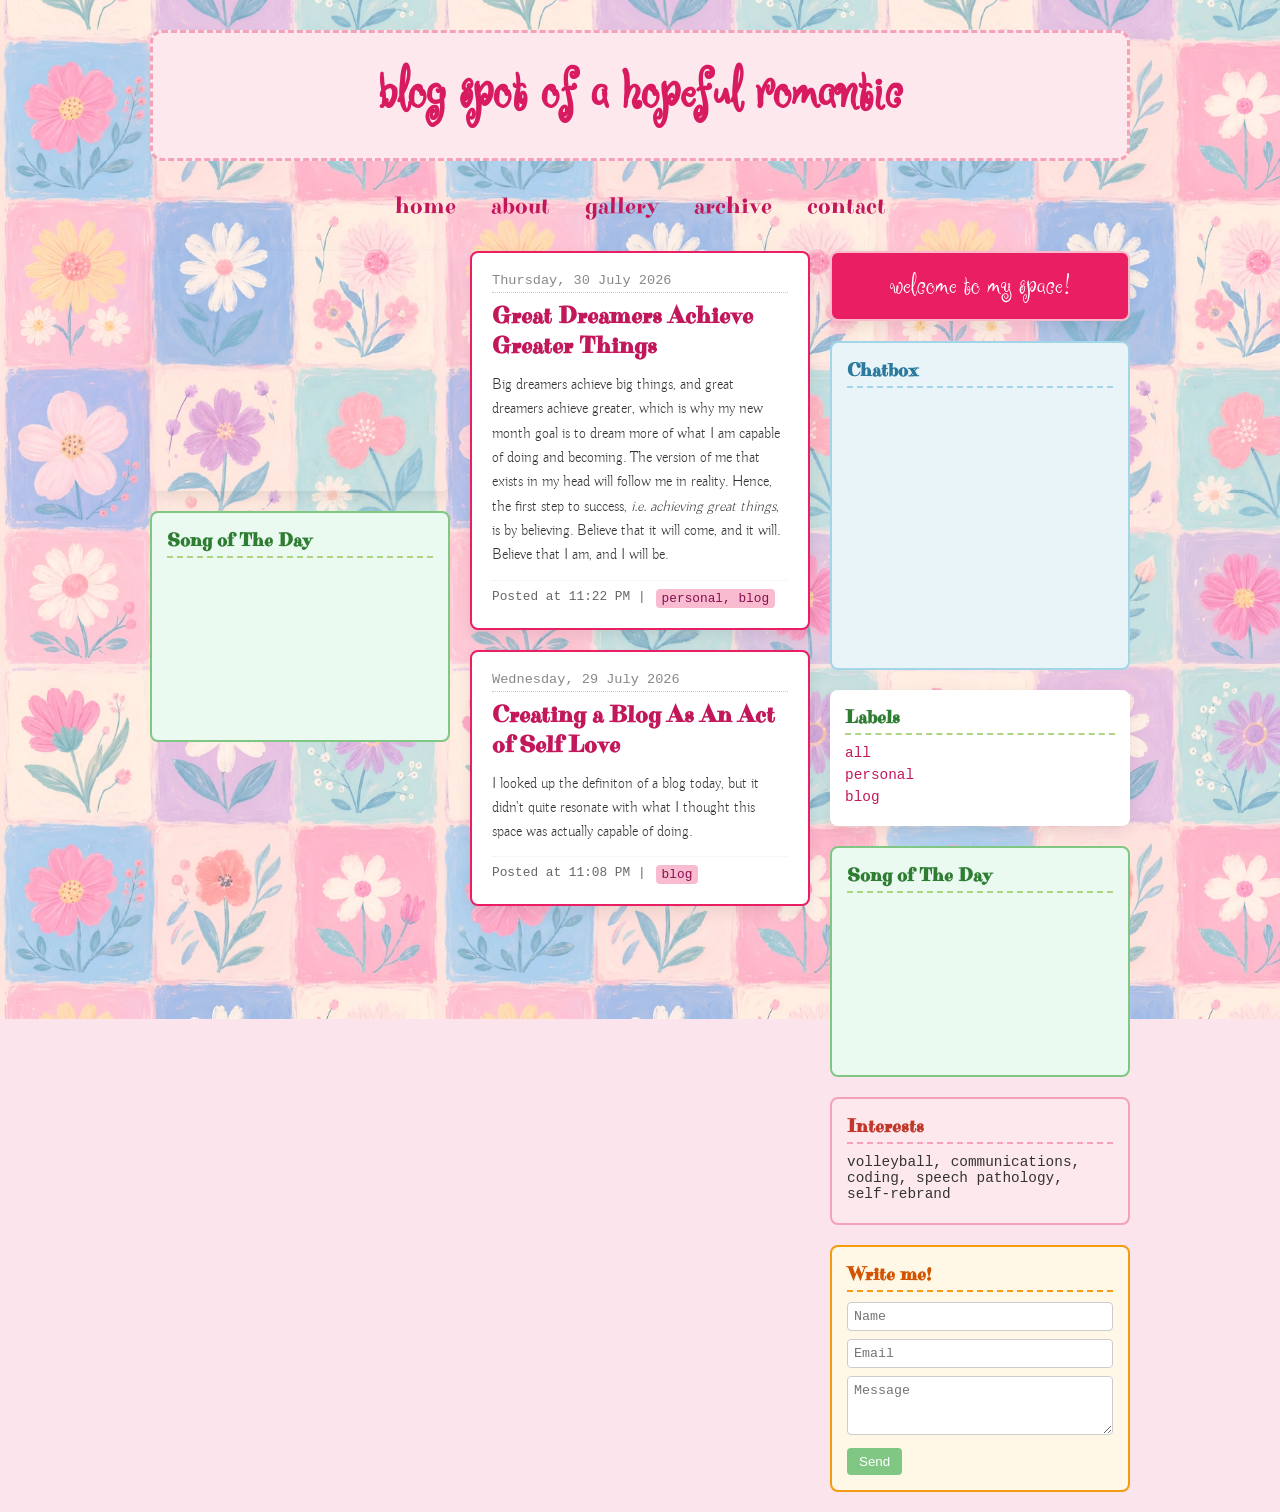
==== commit 9ecc983d: "try add spotify widget left sidebar" ====
--- a/index.html
+++ b/index.html
@@ -40,34 +40,6 @@
           frameborder="0"
           scrolling="yes">
         </iframe>
-      </aside>
-
-      <!-- MAIN BLOG POSTS (Column 2 - Center) -->
-      <main id="main-content">
-        <div id="posts-container">
-          <!-- Posts from posts.json will appear here automatically -->
-        </div>
-      </main>
-
-      <!-- RIGHT SIDEBAR WIDGETS (Column 3) -->
-      <aside class="sidebar">
-
-        <!-- 1. Banner Button -->
-        <a href="#" class="banner-button">welcome to my space!</a>
-
-        <!-- 2. Chatbox Widget -->
-        <div class="widget widget-chatbox">
-          <h3>Chatbox</h3>
-          <iframe src="https://my.cbox.ws/hopefulromantic" width="100%" height="250" frameborder="0" scrolling="auto"></iframe>
-        </div>
-        
-        <!-- 3. Labels Widget -->
-        <div class="widget widget-labels">
-          <h3>Labels</h3>
-          <ul id="labels-list">
-            <!-- JavaScript inserts tags here -->
-          </ul>
-        </div>
 
         <!-- 4. Song of The Day Widget -->
         <div class="widget widget-spotify">
@@ -84,6 +56,51 @@
             loading="lazy">
           </iframe>
         </div>
+        
+      </aside>
+
+      <!-- MAIN BLOG POSTS (Column 2 - Center) -->
+      <main id="main-content">
+        <div id="posts-container">
+          <!-- Posts from posts.json will appear here automatically -->
+        </div>
+      </main>
+
+      <!-- RIGHT SIDEBAR WIDGETS (Column 3) -->
+      <aside class="sidebar">
+
+        <!-- 1. Banner Button -->
+        <a href="#" class="banner-button">welcome to my space!</a>
+
+        <!-- 2. Chatbox Widget -->
+        <div class="widget widget-chatbox">
+          <h3>Chatbox</h3>
+          <iframe src="https://my.cbox.ws/hopefulromantic" width="100%" height="250" frameborder="0" scrolling="auto"></iframe>
+        </div>
+        
+        <!-- 3. Labels Widget -->
+        <div class="widget widget-labels">
+          <h3>Labels</h3>
+          <ul id="labels-list">
+            <!-- JavaScript inserts tags here -->
+          </ul>
+        </div>
+
+        <!-- 4. Song of The Day Widget -->
+        <div class="widget widget-spotify">
+          <h3>Song of The Day</h3>
+          <iframe 
+            id="spotify-player"
+            style="border-radius:12px" 
+            src="https://open.spotify.com/embed/track/6w2rrJsn8Qpa7veSaVAyKh?utm_source=generator" 
+            width="100%" 
+            height="152" 
+            frameborder="0" 
+            allowfullscreen="" 
+            allow="autoplay; clipboard-write; encrypted-media; fullscreen; picture-in-picture" 
+            loading="lazy">
+          </iframe>
+        </div>
 
         <!-- 5. Interests Widget -->
         <div class="widget widget-interests">
--- a/style.css
+++ b/style.css
@@ -108,7 +108,7 @@
 /* Left Sidebar Column */
 .sidebar-left {
   flex: 1; 
-  min-width: 220px;    /* Restored width for desktop */
+  min-width: 300px;    /* Restored width for desktop */
   display: flex;
   flex-direction: column;
   gap: 20px;
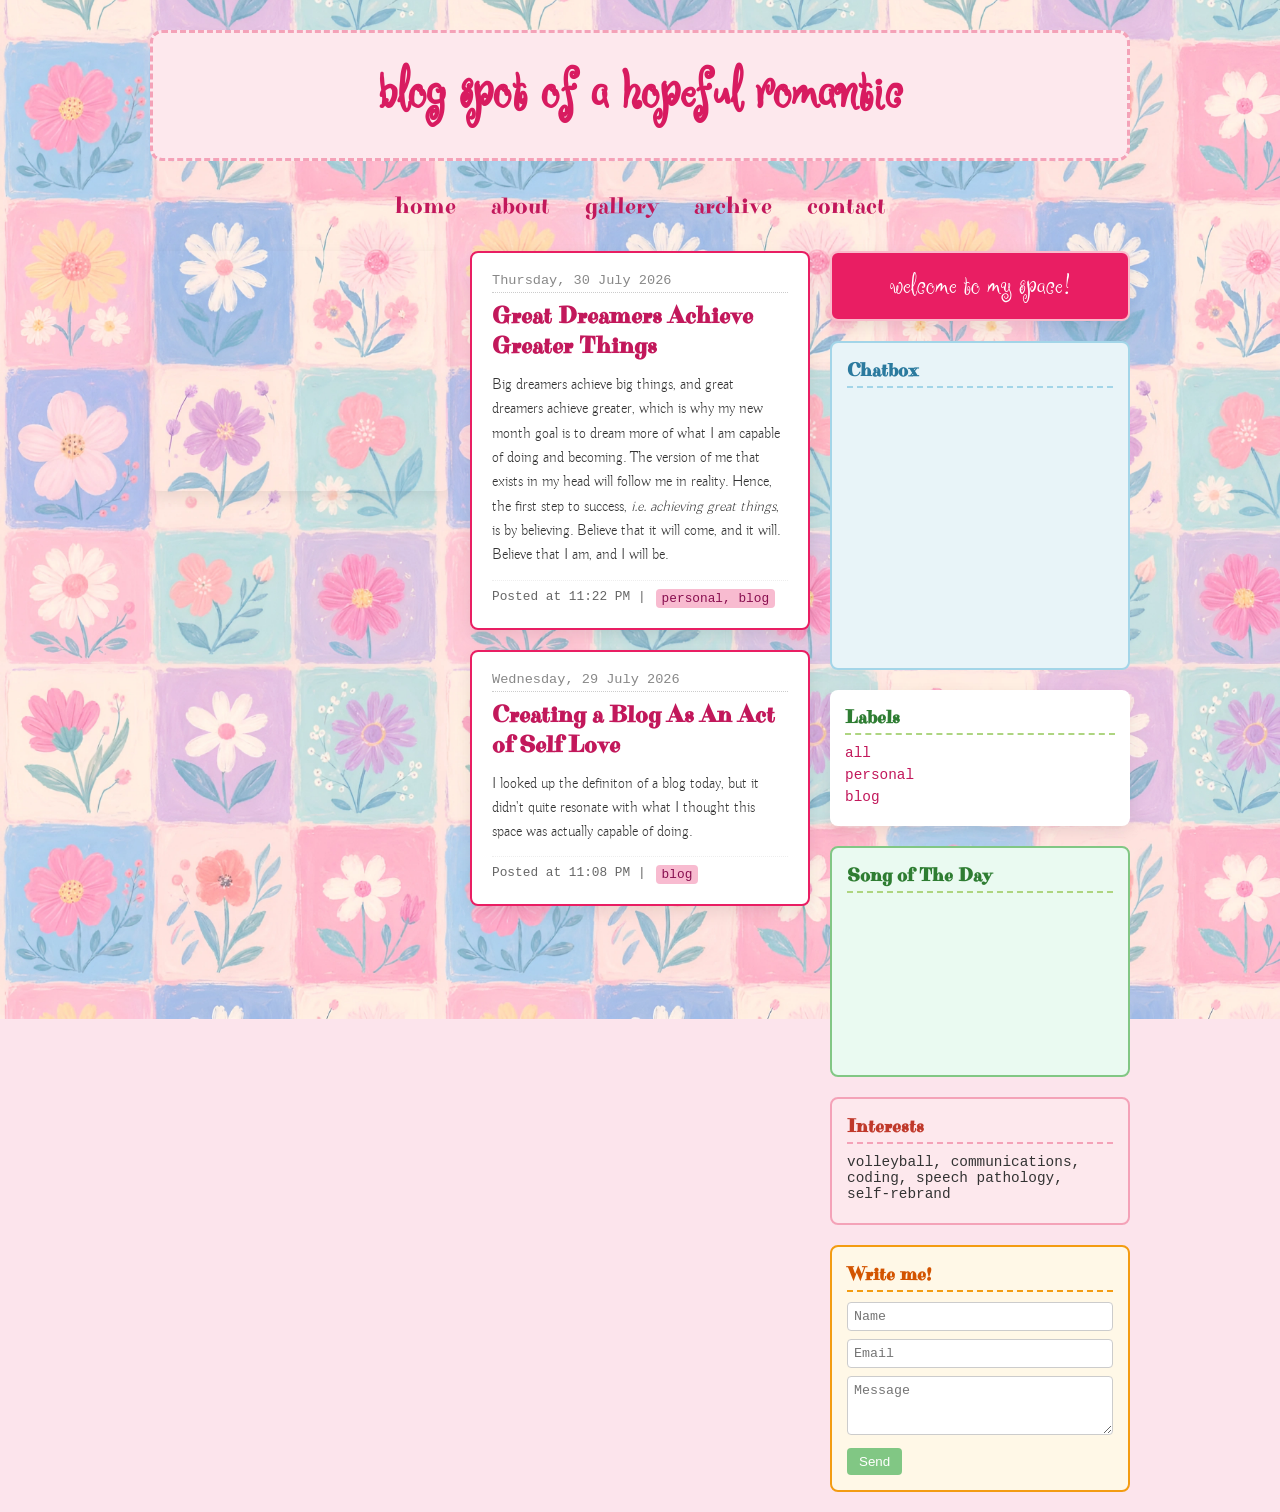
==== commit 69c80ee2: "try remove spotify left sidebar widget background" ====
--- a/index.html
+++ b/index.html
@@ -42,21 +42,18 @@
         </iframe>
 
         <!-- 4. Song of The Day Widget -->
-        <div class="widget widget-spotify">
-          <h3>Song of The Day</h3>
-          <iframe 
-            id="spotify-player"
-            style="border-radius:12px" 
-            src="https://open.spotify.com/embed/track/6w2rrJsn8Qpa7veSaVAyKh?utm_source=generator" 
-            width="100%" 
-            height="152" 
-            frameborder="0" 
-            allowfullscreen="" 
-            allow="autoplay; clipboard-write; encrypted-media; fullscreen; picture-in-picture" 
-            loading="lazy">
-          </iframe>
-        </div>
-        
+        <iframe 
+          id="spotify-player"
+          style="border-radius:12px" 
+          src="https://open.spotify.com/embed/track/6w2rrJsn8Qpa7veSaVAyKh?utm_source=generator" 
+          width="100%" 
+          height="152" 
+          frameborder="0" 
+          allowfullscreen="" 
+          allow="autoplay; clipboard-write; encrypted-media; fullscreen; picture-in-picture" 
+          loading="lazy">
+        </iframe>
+
       </aside>
 
       <!-- MAIN BLOG POSTS (Column 2 - Center) -->
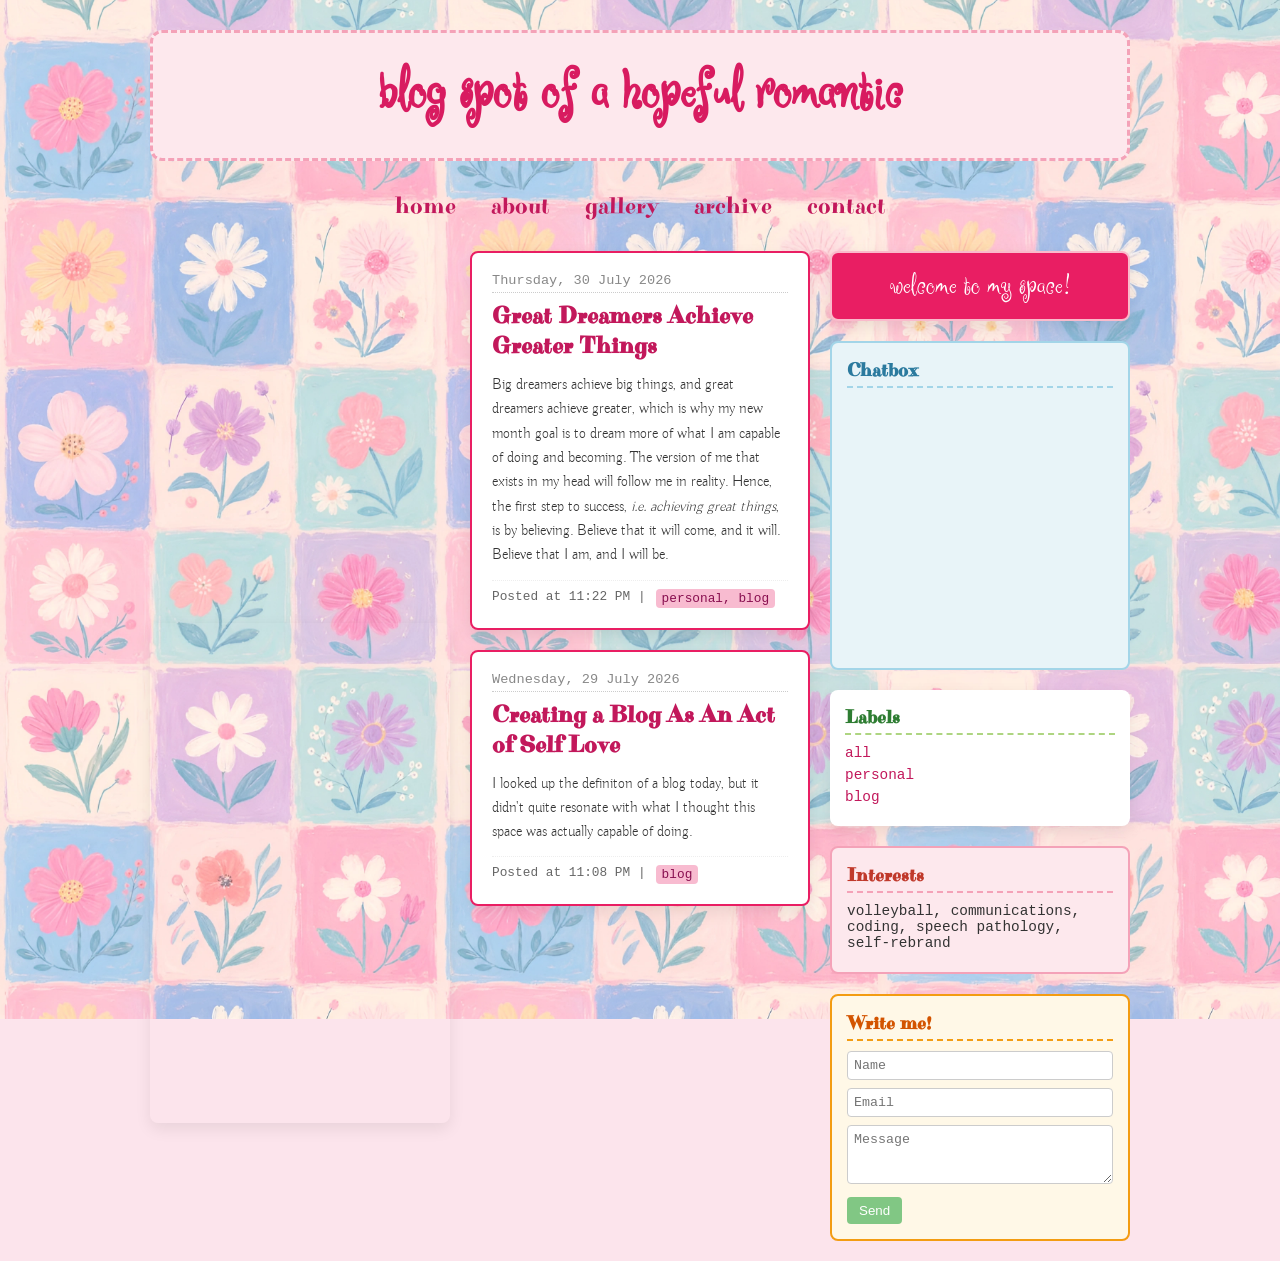
==== commit 43664f54: "try add spotify playlist widget at left sidebar, and remove old spotify widget" ====
--- a/index.html
+++ b/index.html
@@ -33,25 +33,25 @@
       
       <!-- LEFT SIDEBAR (Column 1) -->
       <aside class="sidebar-left">
+
+        <iframe 
+          data-testid="embed-iframe" 
+          style="border-radius:12px" 
+          src="https://open.spotify.com/embed/playlist/3acLZze2hmeSQP9ghQXsfB?utm_source=generator&si=184b89d3e1dc49b6" 
+          width="100%" 
+          height="352" 
+          frameBorder="0" 
+          allowfullscreen="" 
+          allow="autoplay; clipboard-write; encrypted-media; fullscreen; picture-in-picture" 
+          loading="lazy">
+        </iframe>
+
         <!-- Countdown Embed Widget -->
         <iframe 
           src="https://hopefulromantic.github.io/countdown/" 
           class="widget-countdown"
           frameborder="0"
-          scrolling="yes">
-        </iframe>
-
-        <!-- 4. Song of The Day Widget -->
-        <iframe 
-          id="spotify-player"
-          style="border-radius:12px" 
-          src="https://open.spotify.com/embed/track/6w2rrJsn8Qpa7veSaVAyKh?utm_source=generator" 
-          width="100%" 
-          height="152" 
-          frameborder="0" 
-          allowfullscreen="" 
-          allow="autoplay; clipboard-write; encrypted-media; fullscreen; picture-in-picture" 
-          loading="lazy">
+          scrolling="no">
         </iframe>
 
       </aside>
@@ -81,22 +81,6 @@
           <ul id="labels-list">
             <!-- JavaScript inserts tags here -->
           </ul>
-        </div>
-
-        <!-- 4. Song of The Day Widget -->
-        <div class="widget widget-spotify">
-          <h3>Song of The Day</h3>
-          <iframe 
-            id="spotify-player"
-            style="border-radius:12px" 
-            src="https://open.spotify.com/embed/track/6w2rrJsn8Qpa7veSaVAyKh?utm_source=generator" 
-            width="100%" 
-            height="152" 
-            frameborder="0" 
-            allowfullscreen="" 
-            allow="autoplay; clipboard-write; encrypted-media; fullscreen; picture-in-picture" 
-            loading="lazy">
-          </iframe>
         </div>
 
         <!-- 5. Interests Widget -->
--- a/style.css
+++ b/style.css
@@ -262,7 +262,7 @@
 /* Countdown Iframe Widget (Left Sidebar) */
 .widget-countdown {
   width: 100%;
-  height: 240px;
+  height: 500px;
   border-radius: 8px;
   border: none;
   box-shadow: 0 6px 16px rgba(0, 0, 0, 0.08);
@@ -287,16 +287,6 @@
 .widget-chatbox h3 {
   color: #2b7a9e;
   border-bottom-color: #a3d5e8;
-}
-
-/* Spotify Widget */
-.widget-spotify {
-  background-color: #eafaf1;
-  border-color: #81c784;
-}
-.widget-spotify h3 {
-  color: #2e7d32;
-  border-bottom-color: #aed581;
 }
 
 /* Interests Widget */
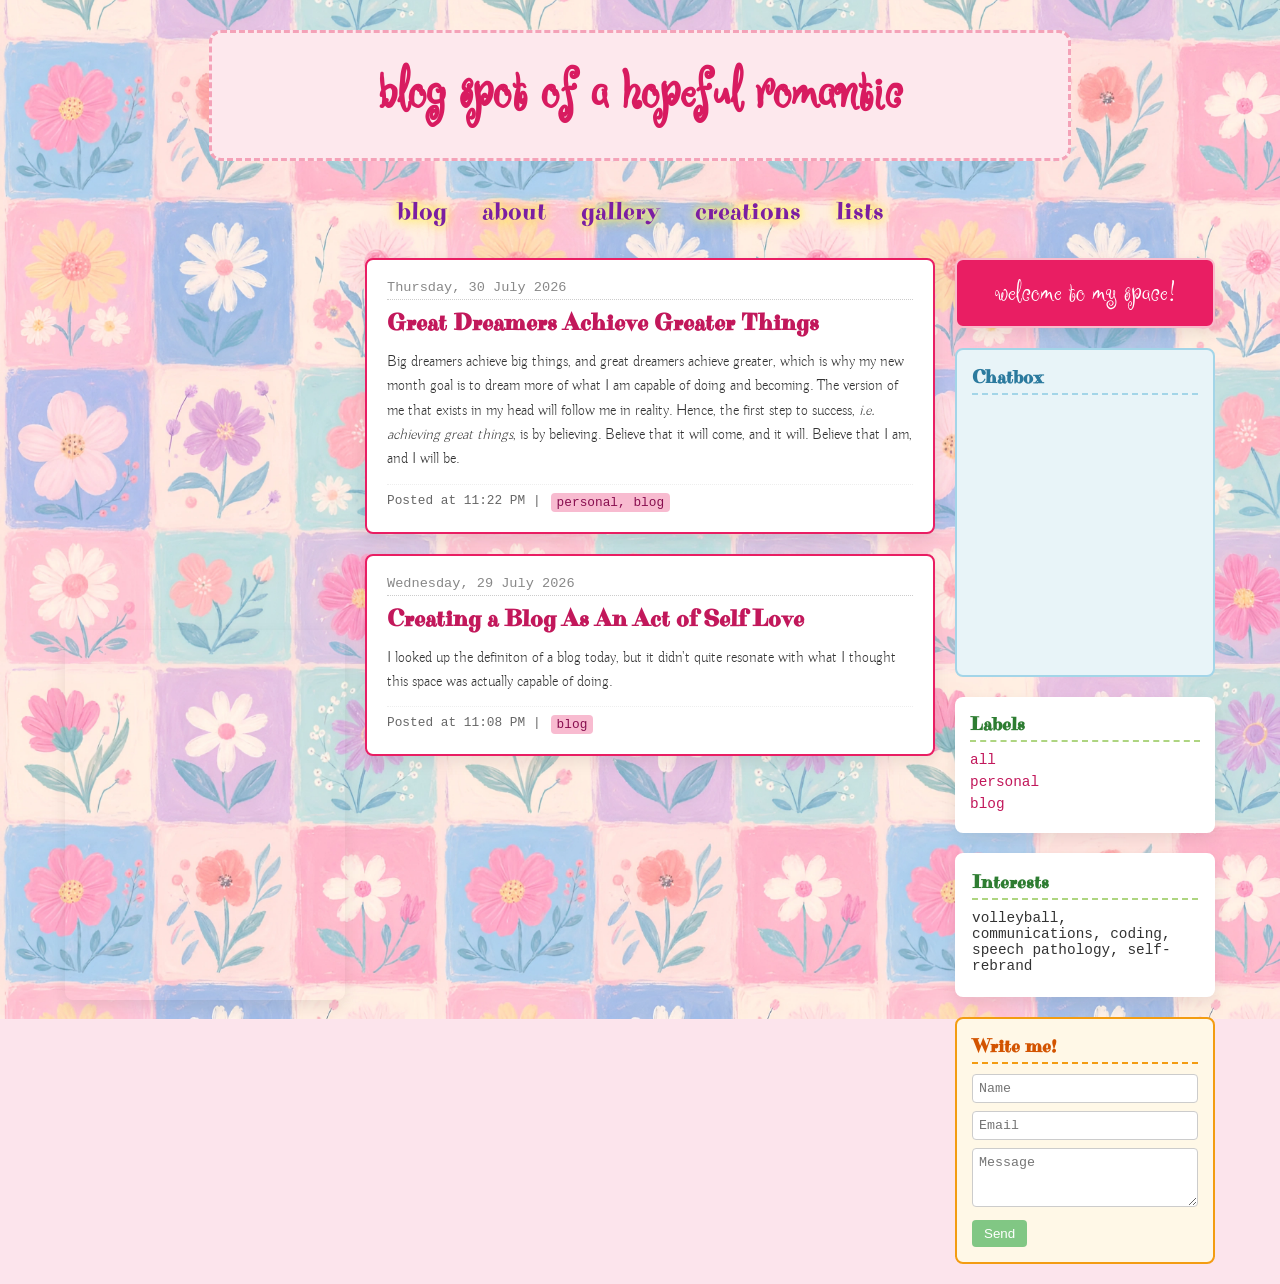
==== commit a80501ec: "add nav bar files" ====
--- a/index.html
+++ b/index.html
@@ -21,19 +21,18 @@
 
     <!-- FLOATING NAVIGATION BAR -->
     <nav class="blog-nav">
-      <a href="index.html" class="nav-link">home</a>
+      <a href="index.html" class="nav-link">blog</a>
       <a href="about.html" class="nav-link">about</a>
       <a href="gallery.html" class="nav-link">gallery</a>
-      <a href="archive.html" class="nav-link">archive</a>
-      <a href="contact.html" class="nav-link">contact</a>
+      <a href="creations.html" class="nav-link">creations</a>
+      <a href="lists.html" class="nav-link">lists</a>
     </nav>
 
     <!-- 3-COLUMN LAYOUT WRAPPER -->
     <div class="content-wrapper">
       
-      <!-- LEFT SIDEBAR (Column 1) -->
+      <!-- LEFT SIDEBAR -->
       <aside class="sidebar-left">
-
         <iframe 
           data-testid="embed-iframe" 
           style="border-radius:12px" 
@@ -46,44 +45,35 @@
           loading="lazy">
         </iframe>
 
-        <!-- Countdown Embed Widget -->
         <iframe 
           src="https://hopefulromantic.github.io/countdown/" 
           class="widget-countdown"
           frameborder="0"
           scrolling="no">
         </iframe>
-
       </aside>
 
-      <!-- MAIN BLOG POSTS (Column 2 - Center) -->
+      <!-- MAIN BLOG POSTS -->
       <main id="main-content">
         <div id="posts-container">
-          <!-- Posts from posts.json will appear here automatically -->
+          <!-- Posts from posts.json load here -->
         </div>
       </main>
 
-      <!-- RIGHT SIDEBAR WIDGETS (Column 3) -->
+      <!-- RIGHT SIDEBAR WIDGETS -->
       <aside class="sidebar">
-
-        <!-- 1. Banner Button -->
         <a href="#" class="banner-button">welcome to my space!</a>
 
-        <!-- 2. Chatbox Widget -->
         <div class="widget widget-chatbox">
           <h3>Chatbox</h3>
           <iframe src="https://my.cbox.ws/hopefulromantic" width="100%" height="250" frameborder="0" scrolling="auto"></iframe>
         </div>
         
-        <!-- 3. Labels Widget -->
         <div class="widget widget-labels">
           <h3>Labels</h3>
-          <ul id="labels-list">
-            <!-- JavaScript inserts tags here -->
-          </ul>
+          <ul id="labels-list"></ul>
         </div>
 
-        <!-- 5. Interests Widget -->
         <div class="widget widget-interests">
           <h3>Interests</h3>
           <ul>
@@ -91,7 +81,6 @@
           </ul>
         </div>
 
-        <!-- 6. Contact Form Widget -->
         <div class="widget widget-contact">
           <h3>Write me!</h3>
           <form class="contact-form" action="https://formspree.io/f/mvzepvbo" method="POST">
@@ -101,7 +90,6 @@
             <button type="submit">Send</button>
           </form>
         </div>
-
       </aside>
 
     </div>
@@ -111,17 +99,10 @@
   document.addEventListener("DOMContentLoaded", function () {
     const postsContainer = document.getElementById("posts-container");
     const labelsList = document.getElementById("labels-list");
-    const spotifyPlayer = document.getElementById("spotify-player");
 
     fetch("posts.json")
       .then(response => response.json())
       .then(data => {
-        // 1. Update Spotify Player track automatically if present in JSON
-        if (data.spotifyTrackId && spotifyPlayer) {
-          spotifyPlayer.src = `https://open.spotify.com/embed/track/${data.spotifyTrackId}?utm_source=generator`;
-        }
-
-        // 2. Render Blog Posts
         const posts = data.posts || [];
         postsContainer.innerHTML = "";
         const allTags = new Set();
@@ -147,7 +128,6 @@
           postsContainer.appendChild(postElement);
         });
 
-        // 3. Build Labels widget automatically
         if (labelsList) {
           labelsList.innerHTML = '<li><a href="#" data-filter="all">all</a></li>';
           allTags.forEach(tag => {
--- a/style.css
+++ b/style.css
@@ -28,23 +28,27 @@
 
 /* Overall page container width */
 .container {
-  max-width: 980px;      /* Gives desktop sidebars plenty of width */
+  max-width: 1150px;      /* Gives desktop sidebars plenty of width */
   width: fit-content;    /* Keeps header, nav, and columns locked at identical width */
   margin: 0 auto;        /* Perfectly centers the entire block */
   display: flex;
   flex-direction: column;
   gap: 20px; 
-}
+} 
 
 /* ==========================================================================
    3. HEADER BANNER
    ========================================================================== */
 header {
-  background: #fde8ed;
-  border: 3px dashed #f4a2b8;
-  border-radius: 12px;
-  padding: 25px;
-  text-align: center;
+    width: 75%;          /* Forces header to fill the full width of the container */
+    max-width: 75%;      /* Allows it to match the width of the columns below */
+    margin: 0 auto 20px;
+    background: #fde8ed;
+    border: 3px dashed #f4a2b8;
+    border-radius: 12px;
+    padding: 25px;
+    text-align: center;
+    box-sizing: border-box; /* Ensures padding doesn't push it past the edges */
 }
 
 header h1 {
@@ -68,7 +72,7 @@
   justify-content: center; /* Center-align buttons */
   align-items: center;
   gap: 35px;               /* Horizontal gap between text buttons */
-  margin: 10px 0 10px 0;   /* Top and bottom margins */
+  margin: -5px 0 10px 0;   /* Top and bottom margins */
   width: 100%;
 }
 
@@ -76,12 +80,18 @@
 .nav-link:visited,
 .nav-link:active {
   font-family: 'Purple Purse', serif !important;
-  font-size: 1.5rem !important;    /* Adjust button text size */
-  color: #c2185b !important;       /* Normal button text color */
+  font-size: 1.6rem !important;    /* Adjust button text size */
+  color: #7b1fa2 !important;       /* Normal button text color */
   text-decoration: none !important;/* Removes underlines */
   background: transparent !important;
   border: none !important;
   outline: none !important;
+
+  /* Text-only light yellow glow effect */
+    text-shadow: 0 0 5px #fff59d, 
+                0 0 10px #ffeb3b, 
+                0 0 15px rgba(255, 235, 59, 0.8) !important;
+
   transition: transform 0.2s ease, color 0.2s ease, opacity 0.2s ease;
   cursor: pointer;
   display: inline-block;
@@ -89,9 +99,13 @@
 }
 
 .nav-link:hover {
-  color: #d81b60 !important;       /* Text color on hover */
-  opacity: 0.8;                     /* Hover transparency */
-  transform: translateY(-3px);      /* Lifts text up slightly on hover */
+  color: #4a148c !important;            /* Darker purple text on hover */
+  transform: translateY(-2px);          /* Gentle lift on hover */
+  
+  /* Brighter text glow on hover */
+  text-shadow: 0 0 8px #ffff00, 
+               0 0 16px #ffeb3b, 
+               0 0 24px rgba(255, 235, 59, 1) !important;
   text-decoration: none !important;
 }
 
@@ -107,8 +121,8 @@
 
 /* Left Sidebar Column */
 .sidebar-left {
-  flex: 1; 
-  min-width: 300px;    /* Restored width for desktop */
+  flex: 0 0 280px; 
+  min-width: 280px;    /* Restored width for desktop */
   display: flex;
   flex-direction: column;
   gap: 20px;
@@ -116,7 +130,7 @@
 
 /* Center Column (Blog Posts) */
 main, #main-content {
-  flex: 2.5; 
+  flex: 1; 
   min-width: 320px;    /* Roomy center column for posts */
   display: flex;
   flex-direction: column;
@@ -131,8 +145,8 @@
 
 /* Right Sidebar Column */
 aside, .sidebar {
-  flex: 1; 
-  min-width: 300px;    /* Spotify & "welcome to my space!" fit on 1 line cleanly */
+  flex: 0 0 260px; 
+  min-width: 260px;    /* Spotify & "welcome to my space!" fit on 1 line cleanly */
   display: flex;
   flex-direction: column;
   gap: 20px;
@@ -206,7 +220,7 @@
    ========================================================================== */
 .widget {
   background: #ffffff;
-  border: 2px solid #81c784;
+  border: 2px solid #ffffff;
   border-radius: 8px;
   padding: 15px;
 }
@@ -262,7 +276,7 @@
 /* Countdown Iframe Widget (Left Sidebar) */
 .widget-countdown {
   width: 100%;
-  height: 500px;
+  height: 370px;
   border-radius: 8px;
   border: none;
   box-shadow: 0 6px 16px rgba(0, 0, 0, 0.08);
@@ -291,12 +305,13 @@
 
 /* Interests Widget */
 .widget-interests {
-  background-color: #fde8ed;
-  border-color: #f4a2b8;
+  background-color: #ffffff;
+  border-color: none;
+  box-shadow: 0 6px 16px rgba(0, 0, 0, 0.08);
 }
 .widget-interests h3 {
-  color: #c0392b;
-  border-bottom-color: #f4a2b8;
+  color: #2e7d32;
+  border-bottom-color: #aed581;
 }
 
 /* Contact Form Widget */
@@ -331,4 +346,4 @@
 
 .contact-form button:hover {
   background: #66bb6a;
-}+}
